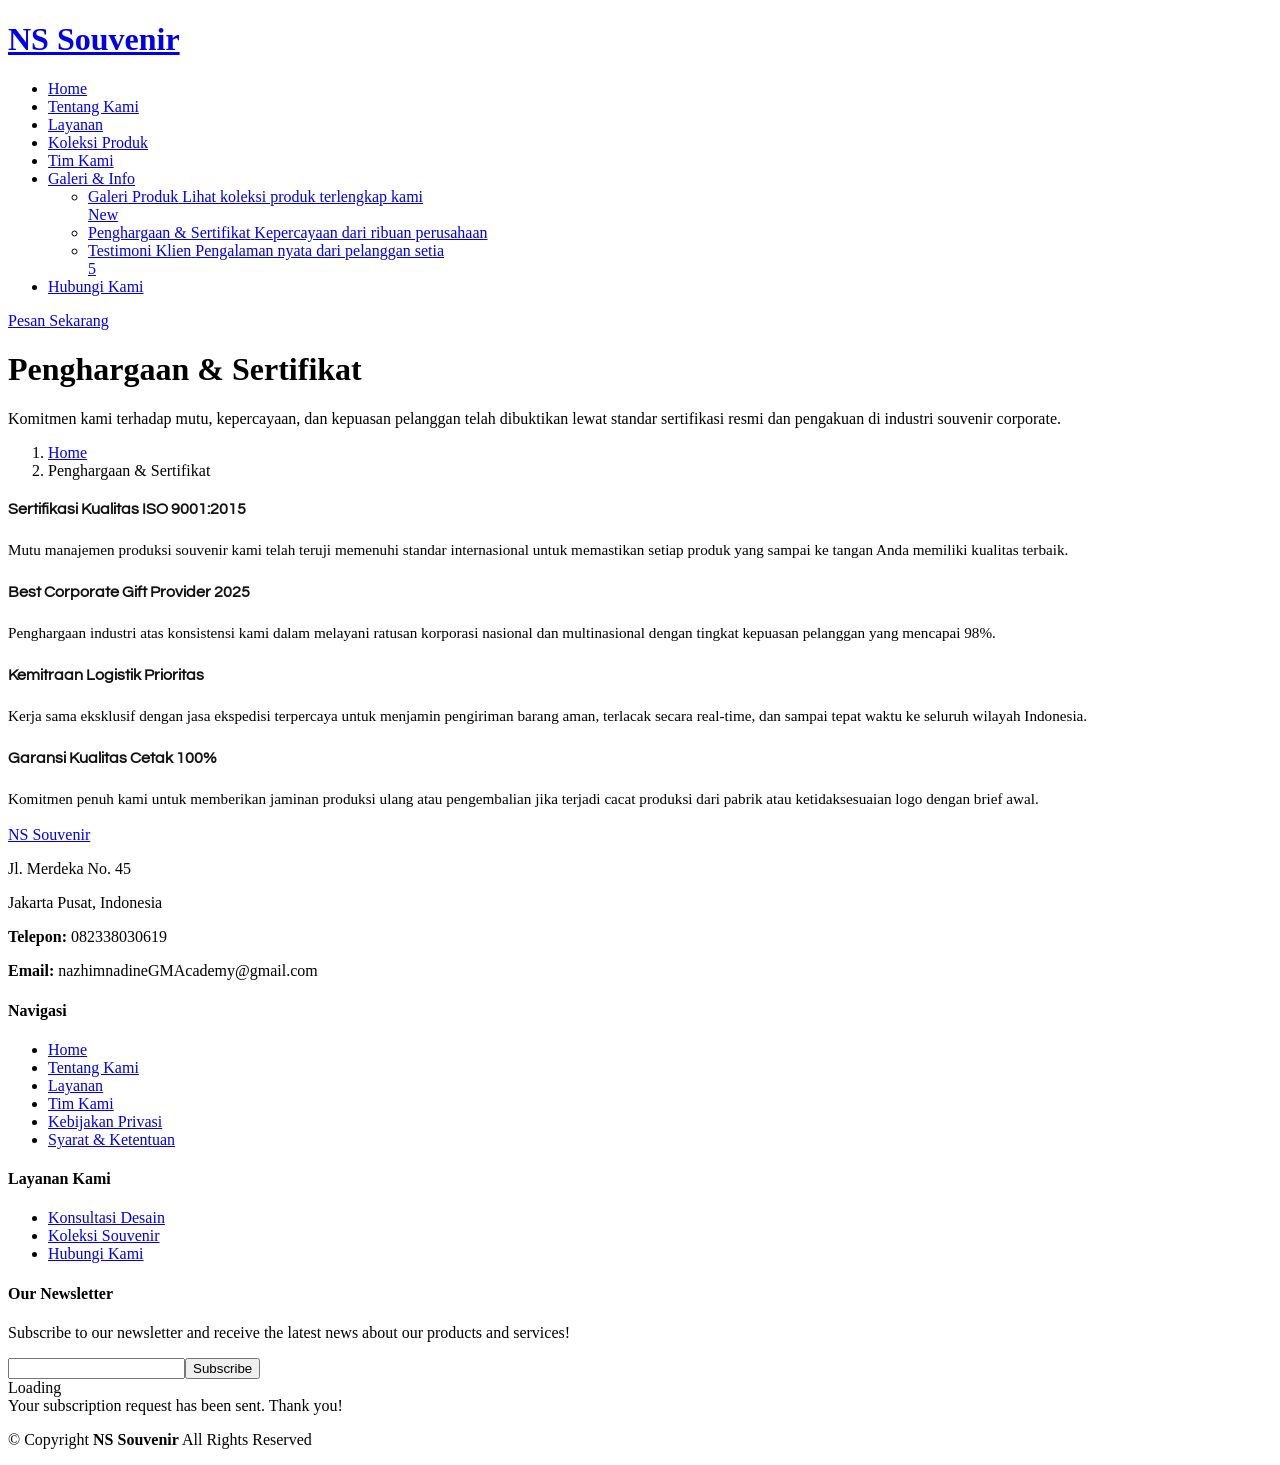
==== penghargaan-sertifikat.html @ 42a5569c "Add files via upload" ====
<!DOCTYPE html>
<html lang="id">

<head>
  <meta charset="utf-8">
  <meta content="width=device-width, initial-scale=1.0" name="viewport">
  <title>Penghargaan & Sertifikat - NS Souvenir</title>
  <meta name="description" content="Bukti komitmen NS Souvenir terhadap kualitas dan kepercayaan. Lihat sertifikasi resmi ISO 9001:2015, penghargaan industri, dan garansi layanan kami.">
  <meta name="keywords" content="penghargaan, sertifikat, iso 9001, corporate gift tepercaya, kualitas souvenir, ns souvenir">
  <link rel="canonical" href="https://ns-liart.vercel.app/penghargaan-sertifikat.html">

  <!-- Open Graph / Facebook -->
  <meta property="og:type" content="website">
  <meta property="og:url" content="https://ns-liart.vercel.app/penghargaan-sertifikat.html">
  <meta property="og:title" content="Penghargaan & Sertifikat - NS Souvenir">
  <meta property="og:description" content="Bukti komitmen NS Souvenir terhadap kualitas dan kepercayaan. Lihat sertifikasi resmi ISO 9001:2015, penghargaan industri, dan garansi layanan kami.">
  <meta property="og:image" content="https://ns-liart.vercel.app/assets/img/logo.webp">
  <meta property="og:site_name" content="NS Souvenir">
  <meta property="og:locale" content="id_ID">

  <!-- Twitter -->
  <meta property="twitter:card" content="summary_large_image">
  <meta property="twitter:url" content="https://ns-liart.vercel.app/penghargaan-sertifikat.html">
  <meta property="twitter:title" content="Penghargaan & Sertifikat - NS Souvenir">
  <meta property="twitter:description" content="Bukti komitmen NS Souvenir terhadap kualitas dan kepercayaan. Lihat sertifikasi resmi ISO 9001:2015, penghargaan industri, dan garansi layanan kami.">
  <meta property="twitter:image" content="https://ns-liart.vercel.app/assets/img/logo.webp">

  <!-- Favicons -->
  <link href="assets/img/favicon.png" rel="icon" type="image/png">
  <link href="assets/img/apple-touch-icon.png" rel="apple-touch-icon">
  <link rel="manifest" href="site.webmanifest">

  <!-- Fonts -->
  <link href="https://fonts.googleapis.com" rel="preconnect">
  <link href="https://fonts.gstatic.com" rel="preconnect" crossorigin>
  <link href="https://fonts.googleapis.com/css2?family=Roboto:ital,wght@0,100;0,300;0,400;0,500;0,700;0,900;1,100;1,300;1,400;1,500;1,700;1,900&family=Open+Sans:ital,wght@0,300;0,400;0,500;0,600;0,700;0,800;1,300;1,400;1,500;1,600;1,700;1,800&family=Questrial:wght@400&display=swap" rel="stylesheet">

  <!-- Vendor CSS Files -->
  <link href="assets/vendor/bootstrap/css/bootstrap.min.css" rel="stylesheet">
  <link href="assets/vendor/bootstrap-icons/bootstrap-icons.css" rel="stylesheet">
  <link href="assets/vendor/glightbox/css/glightbox.min.css" rel="stylesheet">
  <link href="assets/vendor/swiper/swiper-bundle.min.css" rel="stylesheet">

  <!-- Main CSS File -->
  <link href="assets/css/main.css" rel="stylesheet">

  <!-- Schema.org JSON-LD Structured Data for Breadcrumbs -->
  <script type="application/ld+json">
  {
    "@context": "https://schema.org",
    "@type": "BreadcrumbList",
    "itemListElement": [
      {
        "@type": "ListItem",
        "position": 1,
        "name": "Home",
        "item": "https://ns-liart.vercel.app/"
      },
      {
        "@type": "ListItem",
        "position": 2,
        "name": "Penghargaan & Sertifikat",
        "item": "https://ns-liart.vercel.app/penghargaan-sertifikat.html"
      }
    ]
  }
  </script>
</head>

<body class="starter-page-page">

  <header id="header" class="header d-flex align-items-center fixed-top">
    <div class="header-container container-fluid container-xl position-relative d-flex align-items-center justify-content-between">

      <a href="index.html" class="logo d-flex align-items-center me-auto me-xl-0">
        <h1 class="sitename">NS Souvenir</h1>
      </a>

      <nav id="navmenu" class="navmenu">
        <ul>
          <li><a href="index.html#hero">Home</a></li>
          <li><a href="index.html#about">Tentang Kami</a></li>
          <li><a href="index.html#services">Layanan</a></li>
          <li><a href="index.html#portfolio">Koleksi Produk</a></li>
          <li><a href="index.html#team">Tim Kami</a></li>
          <li class="dropdown extended-dropdown-2"><a href="#"><span>Galeri & Info</span> <i class="bi bi-chevron-down toggle-dropdown"></i></a>
            <ul>
              <li>
                <a href="galeri-produk.html">
                  <div class="menu-item-content">
                    <div class="menu-icon">
                      <i class="bi bi-images"></i>
                    </div>
                    <div class="menu-text">
                      <span class="menu-title">Galeri Produk</span>
                      <span class="menu-description">Lihat koleksi produk terlengkap kami</span>
                    </div>
                  </div>
                  <div class="menu-badge">New</div>
                </a>
              </li>
              <li>
                <a href="penghargaan-sertifikat.html" class="active">
                  <div class="menu-item-content">
                    <div class="menu-icon">
                      <i class="bi bi-award"></i>
                    </div>
                    <div class="menu-text">
                      <span class="menu-title">Penghargaan & Sertifikat</span>
                      <span class="menu-description">Kepercayaan dari ribuan perusahaan</span>
                    </div>
                  </div>
                </a>
              </li>
              <li>
                <a href="testimoni-klien.html">
                  <div class="menu-item-content">
                    <div class="menu-icon">
                      <i class="bi bi-chat-dots"></i>
                    </div>
                    <div class="menu-text">
                      <span class="menu-title">Testimoni Klien</span>
                      <span class="menu-description">Pengalaman nyata dari pelanggan setia</span>
                    </div>
                  </div>
                  <div class="menu-badge updates">5</div>
                </a>
              </li>
            </ul>
          </li>
          <li><a href="index.html#contact">Hubungi Kami</a></li>
        </ul>
        <i class="mobile-nav-toggle d-xl-none bi bi-list"></i>
      </nav>

      <a class="btn-getstarted" href="index.html#contact">Pesan Sekarang</a>

    </div>
  </header>

  <main class="main">

    <!-- Page Title -->
    <div class="page-title">
      <div class="heading">
        <div class="container">
          <div class="row d-flex justify-content-center text-center">
            <div class="col-lg-8">
              <h1 class="heading-title">Penghargaan & Sertifikat</h1>
              <p class="mb-0">Komitmen kami terhadap mutu, kepercayaan, dan kepuasan pelanggan telah dibuktikan lewat standar sertifikasi resmi dan pengakuan di industri souvenir corporate.</p>
            </div>
          </div>
        </div>
      </div>
      <nav class="breadcrumbs">
        <div class="container">
          <ol>
            <li><a href="index.html">Home</a></li>
            <li class="current">Penghargaan & Sertifikat</li>
          </ol>
        </div>
      </nav>
    </div><!-- End Page Title -->

    <!-- Awards Content Section -->
    <section id="awards" class="awards section bg-light py-5">
      <div class="container">
        <div class="row g-4 justify-content-center">
          
          <div class="col-lg-6 col-md-10">
            <div class="card p-4 border-0 shadow-sm d-flex flex-row align-items-start bg-white h-100" style="border-radius: 12px; transition: transform 0.3s ease;">
              <div class="me-3 p-3 rounded-circle bg-primary-subtle text-primary">
                <i class="bi bi-patch-check-fill fs-2"></i>
              </div>
              <div>
                <h4 class="fw-bold mb-2" style="font-family: 'Questrial', sans-serif; color: #111;">Sertifikasi Kualitas ISO 9001:2015</h4>
                <p class="text-muted mb-0" style="font-size: 0.95rem; line-height: 1.6;">Mutu manajemen produksi souvenir kami telah teruji memenuhi standar internasional untuk memastikan setiap produk yang sampai ke tangan Anda memiliki kualitas terbaik.</p>
              </div>
            </div>
          </div>

          <div class="col-lg-6 col-md-10">
            <div class="card p-4 border-0 shadow-sm d-flex flex-row align-items-start bg-white h-100" style="border-radius: 12px; transition: transform 0.3s ease;">
              <div class="me-3 p-3 rounded-circle bg-primary-subtle text-primary">
                <i class="bi bi-award-fill fs-2"></i>
              </div>
              <div>
                <h4 class="fw-bold mb-2" style="font-family: 'Questrial', sans-serif; color: #111;">Best Corporate Gift Provider 2025</h4>
                <p class="text-muted mb-0" style="font-size: 0.95rem; line-height: 1.6;">Penghargaan industri atas konsistensi kami dalam melayani ratusan korporasi nasional dan multinasional dengan tingkat kepuasan pelanggan yang mencapai 98%.</p>
              </div>
            </div>
          </div>

          <div class="col-lg-6 col-md-10">
            <div class="card p-4 border-0 shadow-sm d-flex flex-row align-items-start bg-white h-100" style="border-radius: 12px; transition: transform 0.3s ease;">
              <div class="me-3 p-3 rounded-circle bg-primary-subtle text-primary">
                <i class="bi bi-truck-flatbed fs-2"></i>
              </div>
              <div>
                <h4 class="fw-bold mb-2" style="font-family: 'Questrial', sans-serif; color: #111;">Kemitraan Logistik Prioritas</h4>
                <p class="text-muted mb-0" style="font-size: 0.95rem; line-height: 1.6;">Kerja sama eksklusif dengan jasa ekspedisi terpercaya untuk menjamin pengiriman barang aman, terlacak secara real-time, dan sampai tepat waktu ke seluruh wilayah Indonesia.</p>
              </div>
            </div>
          </div>

          <div class="col-lg-6 col-md-10">
            <div class="card p-4 border-0 shadow-sm d-flex flex-row align-items-start bg-white h-100" style="border-radius: 12px; transition: transform 0.3s ease;">
              <div class="me-3 p-3 rounded-circle bg-primary-subtle text-primary">
                <i class="bi bi-shield-fill-check fs-2"></i>
              </div>
              <div>
                <h4 class="fw-bold mb-2" style="font-family: 'Questrial', sans-serif; color: #111;">Garansi Kualitas Cetak 100%</h4>
                <p class="text-muted mb-0" style="font-size: 0.95rem; line-height: 1.6;">Komitmen penuh kami untuk memberikan jaminan produksi ulang atau pengembalian jika terjadi cacat produksi dari pabrik atau ketidaksesuaian logo dengan brief awal.</p>
              </div>
            </div>
          </div>

        </div>
      </div>
    </section>

  </main>

  <footer id="footer" class="footer">

    <div class="container footer-top">
      <div class="row gy-4">
        <div class="col-lg-4 col-md-6 footer-about">
          <a href="index.html" class="logo d-flex align-items-center">
            <span class="sitename">NS Souvenir</span>
          </a>
          <div class="footer-contact pt-3">
            <p>Jl. Merdeka No. 45</p>
            <p>Jakarta Pusat, Indonesia</p>
            <p class="mt-3"><strong>Telepon:</strong> <span>082338030619</span></p>
            <p><strong>Email:</strong> <span>nazhimnadineGMAcademy@gmail.com</span></p>
          </div>
          <div class="social-links d-flex mt-4">
            <a href="https://www.facebook.com/" target="_blank" rel="noopener noreferrer"><i class="bi bi-facebook"></i></a>
            <a href="https://www.instagram.com/" target="_blank" rel="noopener noreferrer"><i class="bi bi-instagram"></i></a>
            <a href="https://www.linkedin.com/" target="_blank" rel="noopener noreferrer"><i class="bi bi-linkedin"></i></a>
          </div>
        </div>

        <div class="col-lg-2 col-md-3 footer-links">
          <h4>Navigasi</h4>
          <ul>
            <li><a href="index.html#hero">Home</a></li>
            <li><a href="index.html#about">Tentang Kami</a></li>
            <li><a href="index.html#services">Layanan</a></li>
            <li><a href="index.html#team">Tim Kami</a></li>
            <li><a href="privacy.html">Kebijakan Privasi</a></li>
            <li><a href="terms.html">Syarat & Ketentuan</a></li>
          </ul>
        </div>

        <div class="col-lg-2 col-md-3 footer-links">
          <h4>Layanan Kami</h4>
          <ul>
            <li><a href="index.html#services">Konsultasi Desain</a></li>
            <li><a href="galeri-produk.html">Koleksi Souvenir</a></li>
            <li><a href="index.html#contact">Hubungi Kami</a></li>
          </ul>
        </div>

        <div class="col-lg-4 col-md-12 footer-newsletter">
          <h4>Our Newsletter</h4>
          <p>Subscribe to our newsletter and receive the latest news about our products and services!</p>
          <form action="forms/newsletter.php" method="post" class="php-email-form">
            <div class="newsletter-form"><input type="email" name="email"><input type="submit" value="Subscribe"></div>
            <div class="loading">Loading</div>
            <div class="error-message"></div>
            <div class="sent-message">Your subscription request has been sent. Thank you!</div>
          </form>
        </div>

      </div>
    </div>

    <div class="container copyright text-center mt-4">
      <p>© <span>Copyright</span> <strong class="px-1 sitename">NS Souvenir</strong> <span>All Rights Reserved</span></p>
    </div>

  </footer>

  <!-- Scroll Top -->
  <a href="#hero" id="scroll-top" class="scroll-top d-flex align-items-center justify-content-center"><i class="bi bi-arrow-up-short"></i></a>

  <!-- WhatsApp Floating Button -->
  <a href="https://wa.me/6282338030619?text=Halo%20NS%20Souvenir%2C%20saya%20ingin%20konsultasi." class="whatsapp-float d-flex align-items-center justify-content-center" target="_blank" rel="noopener noreferrer">
    <i class="bi bi-whatsapp"></i>
  </a>

  <!-- Preloader -->
  <div id="preloader"></div>

  <!-- Vendor JS Files -->
  <script src="assets/vendor/bootstrap/js/bootstrap.bundle.min.js" defer></script>
  <script src="assets/vendor/glightbox/js/glightbox.min.js" defer></script>
  <script src="assets/vendor/purecounter/purecounter_vanilla.js" defer></script>
  <script src="assets/vendor/imagesloaded/imagesloaded.pkgd.min.js" defer></script>
  <script src="assets/vendor/isotope-layout/isotope.pkgd.min.js" defer></script>
  <script src="assets/vendor/swiper/swiper-bundle.min.js" defer></script>

  <!-- Main JS File & WhatsApp Form Handler -->
  <script src="assets/js/main.js" defer></script>
  <script src="assets/js/whatsapp-form.js" defer></script>

</body>

</html>
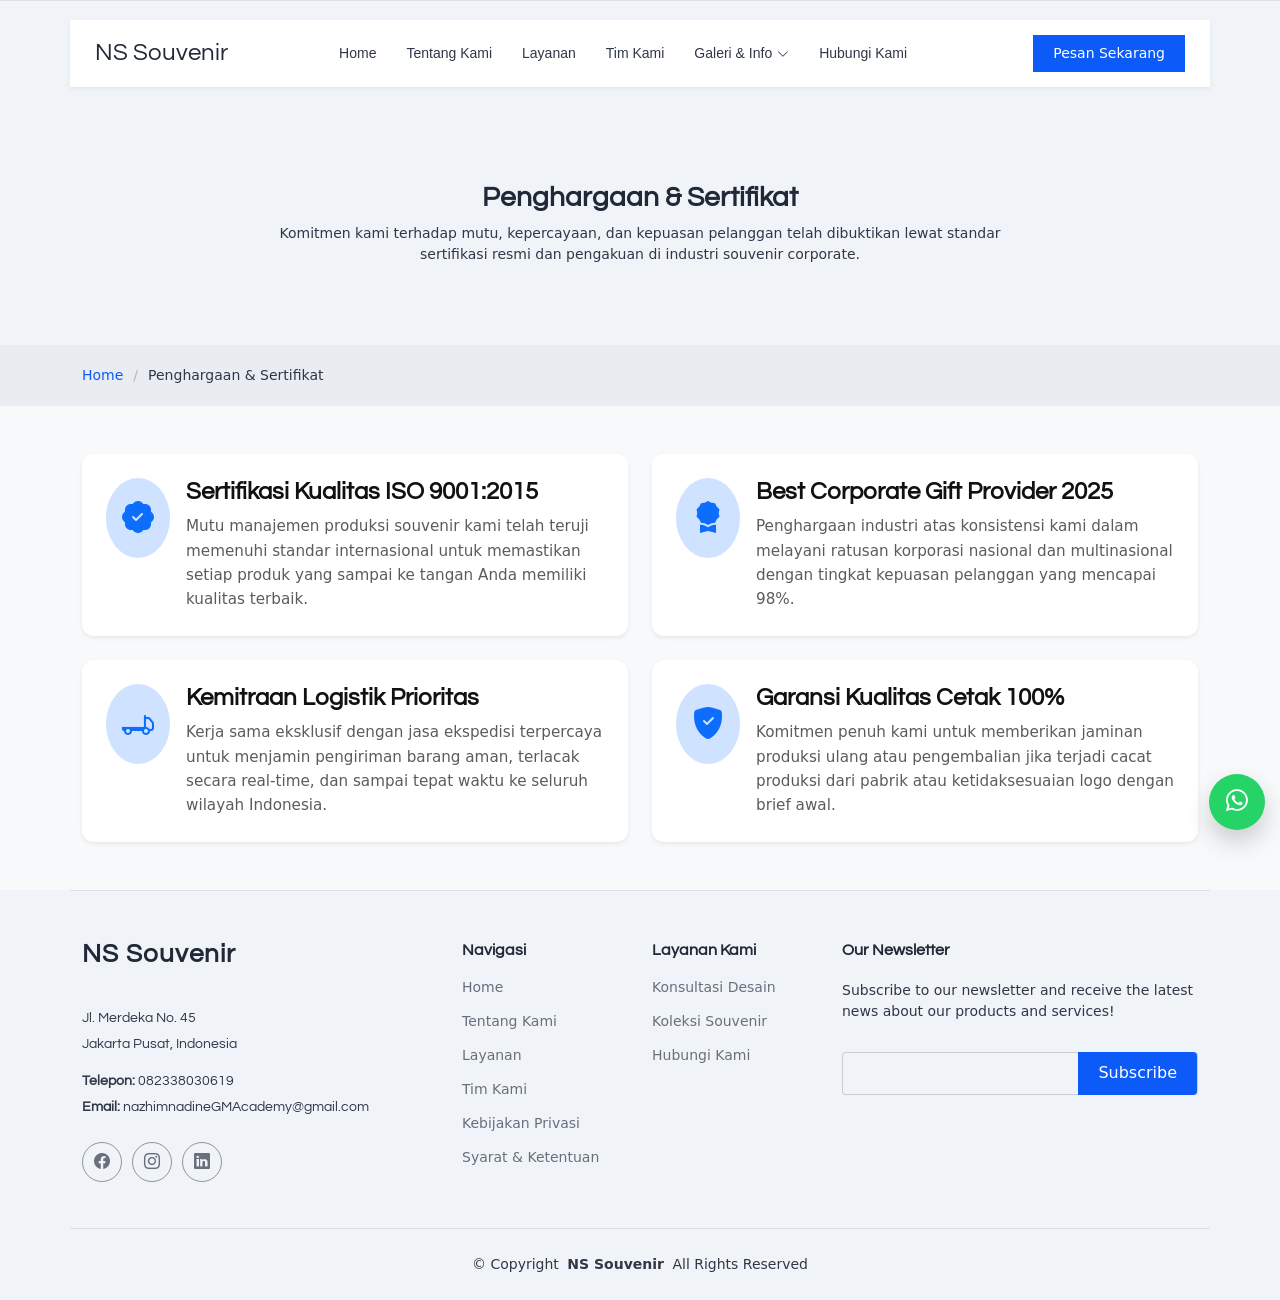
==== commit 3db0625c: "Add files via upload" ====
--- a/penghargaan-sertifikat.html
+++ b/penghargaan-sertifikat.html
@@ -81,7 +81,6 @@
           <li><a href="index.html#hero">Home</a></li>
           <li><a href="index.html#about">Tentang Kami</a></li>
           <li><a href="index.html#services">Layanan</a></li>
-          <li><a href="index.html#portfolio">Koleksi Produk</a></li>
           <li><a href="index.html#team">Tim Kami</a></li>
           <li class="dropdown extended-dropdown-2"><a href="#"><span>Galeri & Info</span> <i class="bi bi-chevron-down toggle-dropdown"></i></a>
             <ul>
--- a/assets/css/main.css
+++ b/assets/css/main.css
@@ -0,0 +1,4802 @@
+/**
+* Template Name: Atlas
+* Template URL: https://bootstrapmade.com/newtemplate-bootstrap-website-template/
+* Updated: Mar 19 2026 with Bootstrap v5.3.8
+* Author: BootstrapMade.com
+* License: https://bootstrapmade.com/license/
+*/
+
+@charset "UTF-8";
+
+/*--------------------------------------------------------------
+# Font & Color Variables
+# Help: https://bootstrapmade.com/color-system/
+--------------------------------------------------------------*/
+/* Fonts */
+:root {
+  --default-font: "Roboto",  system-ui, -apple-system, "Segoe UI", Roboto, "Helvetica Neue", Arial, "Noto Sans", "Liberation Sans", sans-serif, "Apple Color Emoji", "Segoe UI Emoji", "Segoe UI Symbol", "Noto Color Emoji";
+  --heading-font: "Questrial",  sans-serif;
+  --nav-font: "Open Sans",  sans-serif;
+}
+
+/* Global Colors - The following color variables are used throughout the website. Updating them here will change the color scheme of the entire website */
+:root { 
+  --background-color: #f0f4f8; /* Background color for the entire website, including individual sections */
+  --default-color: #2f3749; /* Default color used for the majority of the text content across the entire website */
+  --heading-color: #1f2937; /* Color for headings, subheadings and title throughout the website */
+  --accent-color: #0c5af7; /* Accent color that represents your brand on the website. It's used for buttons, links, and other elements that need to stand out */
+  --surface-color: #ffffff; /* The surface color is used as a background of boxed elements within sections, such as cards, icon boxes, or other elements that require a visual separation from the global background. */
+  --contrast-color: #ffffff; /* Contrast color for text, ensuring readability against backgrounds of accent, heading, or default colors. */
+}
+
+/* Nav Menu Colors - The following color variables are used specifically for the navigation menu. They are separate from the global colors to allow for more customization options */
+:root {
+  --nav-color: #2f3749;  /* The default color of the main navmenu links */
+  --nav-hover-color: #0c5af7; /* Applied to main navmenu links when they are hovered over or active */
+  --nav-mobile-background-color: #ffffff; /* Used as the background color for mobile navigation menu */
+  --nav-dropdown-background-color: #ffffff; /* Used as the background color for dropdown items that appear when hovering over primary navigation items */
+  --nav-dropdown-color: #2f3749; /* Used for navigation links of the dropdown items in the navigation menu. */
+  --nav-dropdown-hover-color: #0c5af7; /* Similar to --nav-hover-color, this color is applied to dropdown navigation links when they are hovered over. */
+}
+
+/* Color Presets - These classes override global colors when applied to any section or element, providing reuse of the sam color scheme. */
+
+.light-background {
+  --background-color: #f4f7fa;
+  --surface-color: #ffffff;
+}
+
+.dark-background {
+  --background-color: #060606;
+  --default-color: #ffffff;
+  --heading-color: #ffffff;
+  --surface-color: #252525;
+  --contrast-color: #ffffff;
+}
+
+/* Smooth scroll */
+:root {
+  scroll-behavior: smooth;
+}
+
+/*--------------------------------------------------------------
+# General Styling & Shared Classes
+--------------------------------------------------------------*/
+body {
+  color: var(--default-color);
+  background-color: var(--background-color);
+  font-family: var(--default-font);
+  font-size: 14px;
+}
+
+a {
+  color: var(--accent-color);
+  text-decoration: none;
+  transition: 0.3s;
+}
+
+a:hover {
+  color: color-mix(in srgb, var(--accent-color), transparent 25%);
+  text-decoration: none;
+}
+
+h1,
+h2,
+h3,
+h4,
+h5,
+h6 {
+  color: var(--heading-color);
+  font-family: var(--heading-font);
+}
+
+/* PHP Email Form Messages
+------------------------------*/
+.php-email-form .error-message {
+  display: none;
+  background: #df1529;
+  color: #ffffff;
+  text-align: left;
+  padding: 15px;
+  margin-bottom: 24px;
+  font-weight: 600;
+}
+
+.php-email-form .sent-message {
+  display: none;
+  color: #ffffff;
+  background: #059652;
+  text-align: center;
+  padding: 15px;
+  margin-bottom: 24px;
+  font-weight: 600;
+}
+
+.php-email-form .loading {
+  display: none;
+  background: var(--surface-color);
+  text-align: center;
+  padding: 15px;
+  margin-bottom: 24px;
+}
+
+.php-email-form .loading:before {
+  content: "";
+  display: inline-block;
+  border-radius: 50%;
+  width: 24px;
+  height: 24px;
+  margin: 0 10px -6px 0;
+  border: 3px solid var(--accent-color);
+  border-top-color: var(--surface-color);
+  animation: php-email-form-loading 1s linear infinite;
+}
+
+@keyframes php-email-form-loading {
+  0% {
+    transform: rotate(0deg);
+  }
+
+  100% {
+    transform: rotate(360deg);
+  }
+}
+
+/*--------------------------------------------------------------
+# Global Header
+--------------------------------------------------------------*/
+.header {
+  --background-color: rgba(255, 255, 255, 0);
+  color: var(--default-color);
+  background-color: var(--background-color);
+  padding: 20px 0;
+  transition: all 0.5s;
+  z-index: 997;
+}
+
+.header .header-container {
+  background: var(--surface-color);
+  padding: 5px 25px;
+  box-shadow: 0px 2px 5px rgba(0, 0, 0, 0.05);
+}
+
+.header .logo {
+  line-height: 1;
+}
+
+.header .logo img {
+  max-height: 36px;
+  margin-right: 8px;
+}
+
+.header .logo h1 {
+  font-size: 24px;
+  margin: 0;
+  font-weight: 500;
+  color: var(--heading-color);
+}
+
+.header .btn-getstarted,
+.header .btn-getstarted:focus {
+  color: var(--contrast-color);
+  background: var(--accent-color);
+  font-size: 14px;
+  padding: 8px 20px;
+  margin: 0 0 0 30px;
+  border-radius: 0px;
+  transition: 0.3s;
+}
+
+.header .btn-getstarted:hover,
+.header .btn-getstarted:focus:hover {
+  color: var(--contrast-color);
+  background: color-mix(in srgb, var(--accent-color), transparent 15%);
+}
+
+@media (max-width: 1200px) {
+  .header {
+    padding-top: 10px;
+  }
+
+  .header .header-container {
+    margin-left: 10px;
+    margin-right: 10px;
+    padding: 10px 5px 10px 15px;
+  }
+
+  .header .logo {
+    order: 1;
+  }
+
+  .header .btn-getstarted {
+    order: 2;
+    margin: 0 10px 0 0;
+    padding: 6px 15px;
+  }
+
+  .header .navmenu {
+    order: 3;
+  }
+}
+
+/*--------------------------------------------------------------
+# Navigation Menu
+--------------------------------------------------------------*/
+/* Navmenu - Desktop */
+@media (min-width: 1200px) {
+  .navmenu {
+    padding: 0;
+  }
+
+  .navmenu ul {
+    margin: 0;
+    padding: 0;
+    display: flex;
+    list-style: none;
+    align-items: center;
+  }
+
+  .navmenu li {
+    position: relative;
+  }
+
+  .navmenu a,
+  .navmenu a:focus {
+    color: var(--nav-color);
+    padding: 18px 15px;
+    font-size: 14px;
+    font-family: var(--nav-font);
+    font-weight: 400;
+    display: flex;
+    align-items: center;
+    justify-content: space-between;
+    white-space: nowrap;
+    transition: 0.3s;
+  }
+
+  .navmenu a i,
+  .navmenu a:focus i {
+    font-size: 12px;
+    line-height: 0;
+    margin-left: 5px;
+    transition: 0.3s;
+  }
+
+  .navmenu li:last-child a {
+    padding-right: 0;
+  }
+
+  .navmenu li:hover>a,
+  .navmenu .active,
+  .navmenu .active:focus {
+    color: var(--nav-hover-color);
+  }
+
+  .navmenu .dropdown ul {
+    margin: 0;
+    padding: 10px 0;
+    background: var(--nav-dropdown-background-color);
+    display: block;
+    position: absolute;
+    visibility: hidden;
+    left: 14px;
+    top: 130%;
+    opacity: 0;
+    transition: 0.3s;
+    border-radius: 4px;
+    z-index: 99;
+    box-shadow: 0px 0px 30px rgba(0, 0, 0, 0.1);
+  }
+
+  .navmenu .dropdown ul li {
+    min-width: 200px;
+  }
+
+  .navmenu .dropdown ul a {
+    padding: 10px 20px;
+    font-size: 15px;
+    text-transform: none;
+    color: var(--nav-dropdown-color);
+  }
+
+  .navmenu .dropdown ul a i {
+    font-size: 12px;
+  }
+
+  .navmenu .dropdown ul a:hover,
+  .navmenu .dropdown ul .active:hover,
+  .navmenu .dropdown ul li:hover>a {
+    color: var(--nav-dropdown-hover-color);
+  }
+
+  .navmenu .dropdown:hover>ul {
+    opacity: 1;
+    top: 100%;
+    visibility: visible;
+  }
+
+  .navmenu .dropdown .dropdown ul {
+    top: 0;
+    left: -90%;
+    visibility: hidden;
+  }
+
+  .navmenu .dropdown .dropdown:hover>ul {
+    opacity: 1;
+    top: 0;
+    left: -100%;
+    visibility: visible;
+  }
+}
+
+/* Navmenu - Mobile */
+@media (max-width: 1199px) {
+  .mobile-nav-toggle {
+    color: var(--nav-color);
+    font-size: 28px;
+    line-height: 0;
+    margin-right: 10px;
+    cursor: pointer;
+    transition: color 0.3s;
+  }
+
+  .navmenu {
+    padding: 0;
+    z-index: 9997;
+  }
+
+  .navmenu ul {
+    display: none;
+    list-style: none;
+    position: absolute;
+    inset: 60px 20px 20px 20px;
+    padding: 10px 0;
+    margin: 0;
+    border-radius: 6px;
+    background-color: var(--nav-mobile-background-color);
+    overflow-y: auto;
+    transition: 0.3s;
+    z-index: 9998;
+    box-shadow: 0px 0px 30px rgba(0, 0, 0, 0.1);
+  }
+
+  .navmenu a,
+  .navmenu a:focus {
+    color: var(--nav-dropdown-color);
+    padding: 10px 20px;
+    font-family: var(--nav-font);
+    font-size: 17px;
+    font-weight: 500;
+    display: flex;
+    align-items: center;
+    justify-content: space-between;
+    white-space: nowrap;
+    transition: 0.3s;
+  }
+
+  .navmenu a i,
+  .navmenu a:focus i {
+    font-size: 12px;
+    line-height: 0;
+    margin-left: 5px;
+    width: 30px;
+    height: 30px;
+    display: flex;
+    align-items: center;
+    justify-content: center;
+    border-radius: 50%;
+    transition: 0.3s;
+    background-color: color-mix(in srgb, var(--accent-color), transparent 90%);
+  }
+
+  .navmenu a i:hover,
+  .navmenu a:focus i:hover {
+    background-color: var(--accent-color);
+    color: var(--contrast-color);
+  }
+
+  .navmenu a:hover,
+  .navmenu .active,
+  .navmenu .active:focus {
+    color: var(--nav-dropdown-hover-color);
+  }
+
+  .navmenu .active i,
+  .navmenu .active:focus i {
+    background-color: var(--accent-color);
+    color: var(--contrast-color);
+    transform: rotate(180deg);
+  }
+
+  .navmenu .dropdown ul {
+    position: static;
+    display: none;
+    z-index: 99;
+    padding: 10px 0;
+    margin: 10px 20px;
+    background-color: var(--nav-dropdown-background-color);
+    border: 1px solid color-mix(in srgb, var(--default-color), transparent 90%);
+    box-shadow: none;
+    transition: all 0.5s ease-in-out;
+  }
+
+  .navmenu .dropdown ul ul {
+    background-color: rgba(33, 37, 41, 0.1);
+  }
+
+  .navmenu .dropdown>.dropdown-active {
+    display: block;
+    background-color: rgba(33, 37, 41, 0.03);
+  }
+
+  .mobile-nav-active {
+    overflow: hidden;
+  }
+
+  .mobile-nav-active .mobile-nav-toggle {
+    color: #fff;
+    position: absolute;
+    font-size: 32px;
+    top: 15px;
+    right: 15px;
+    margin-right: 0;
+    z-index: 9999;
+  }
+
+  .mobile-nav-active .navmenu {
+    position: fixed;
+    overflow: hidden;
+    inset: 0;
+    background: rgba(33, 37, 41, 0.8);
+    transition: 0.3s;
+  }
+
+  .mobile-nav-active .navmenu>ul {
+    display: block;
+  }
+}
+
+/* Megamenu 2 - Desktop */
+@media (min-width: 1200px) {
+  .navmenu .megamenu-2 {
+    position: static;
+    /* Hide Mobile Megamenu in Desktop */
+    /* Tab Navigation */
+    /* Tab Content */
+  }
+
+  .navmenu .megamenu-2 .mobile-megamenu {
+    display: none;
+  }
+
+  .navmenu .megamenu-2 .desktop-megamenu {
+    background-color: var(--nav-dropdown-background-color);
+    box-shadow: 0px 5px 20px rgba(0, 0, 0, 0.1);
+    position: absolute;
+    top: 130%;
+    left: 0;
+    right: 0;
+    visibility: hidden;
+    opacity: 0;
+    transition: 0.3s;
+    border-radius: 6px;
+    z-index: 99;
+    padding: 0;
+    display: flex;
+    max-height: 80vh;
+    overflow: hidden;
+  }
+
+  .navmenu .megamenu-2:hover>.desktop-megamenu {
+    opacity: 1;
+    top: 100%;
+    visibility: visible;
+  }
+
+  .navmenu .megamenu-2 .tab-navigation {
+    width: 250px;
+    background-color: color-mix(in srgb, var(--accent-color), transparent 97%);
+    border-right: 1px solid color-mix(in srgb, var(--default-color), transparent 90%);
+    padding: 25px 0;
+    flex-shrink: 0;
+  }
+
+  .navmenu .megamenu-2 .tab-navigation .nav-tabs {
+    border: none;
+  }
+
+  .navmenu .megamenu-2 .tab-navigation .nav-tabs .nav-item {
+    width: 100%;
+    padding-left: 10px;
+  }
+
+  .navmenu .megamenu-2 .tab-navigation .nav-tabs .nav-item .nav-link {
+    display: flex;
+    align-items: center;
+    gap: 15px;
+    padding: 18px 25px;
+    border: none;
+    width: 100%;
+    background: transparent;
+    transition: all 0.3s;
+    border-left: 3px solid transparent;
+    border-radius: 0;
+    color: var(--nav-dropdown-color);
+  }
+
+  .navmenu .megamenu-2 .tab-navigation .nav-tabs .nav-item .nav-link:hover {
+    background-color: color-mix(in srgb, var(--accent-color), transparent 94%);
+    padding-left: 30px;
+  }
+
+  .navmenu .megamenu-2 .tab-navigation .nav-tabs .nav-item .nav-link.active {
+    background-color: var(--surface-color);
+    border-left-color: var(--accent-color);
+  }
+
+  .navmenu .megamenu-2 .tab-navigation .nav-tabs .nav-item .nav-link.active i {
+    color: var(--accent-color);
+  }
+
+  .navmenu .megamenu-2 .tab-navigation .nav-tabs .nav-item .nav-link.active span {
+    color: var(--accent-color);
+    font-weight: 600;
+  }
+
+  .navmenu .megamenu-2 .tab-navigation .nav-tabs .nav-item .nav-link i {
+    font-size: 20px;
+    transition: 0.3s;
+    flex-shrink: 0;
+  }
+
+  .navmenu .megamenu-2 .tab-navigation .nav-tabs .nav-item .nav-link span {
+    font-size: 15px;
+    font-weight: 500;
+    transition: 0.3s;
+  }
+
+  .navmenu .megamenu-2 .tab-content {
+    flex: 1;
+    padding: 30px;
+    overflow-y: auto;
+    /* Content Grid Layout */
+    /* Featured Banner */
+    /* Resources Layout */
+  }
+
+  .navmenu .megamenu-2 .tab-content .content-grid {
+    display: grid;
+    grid-template-columns: 1fr 1fr;
+    gap: 40px;
+    margin-bottom: 30px;
+    align-items: start;
+  }
+
+  .navmenu .megamenu-2 .tab-content .content-grid .product-section h4 {
+    color: var(--heading-color);
+    font-size: 16px;
+    font-weight: 600;
+    margin-bottom: 20px;
+    padding-bottom: 10px;
+    border-bottom: 2px solid var(--accent-color);
+  }
+
+  .navmenu .megamenu-2 .tab-content .content-grid .product-section .product-list {
+    display: flex;
+    flex-direction: column;
+    gap: 5px;
+  }
+
+  .navmenu .megamenu-2 .tab-content .content-grid .product-section .product-list .product-link {
+    display: flex;
+    align-items: flex-start;
+    gap: 12px;
+    padding: 12px 15px;
+    border-radius: 8px;
+    transition: all 0.3s;
+    color: var(--nav-dropdown-color);
+  }
+
+  .navmenu .megamenu-2 .tab-content .content-grid .product-section .product-list .product-link:hover {
+    background-color: color-mix(in srgb, var(--accent-color), transparent 95%);
+    transform: translateX(8px);
+  }
+
+  .navmenu .megamenu-2 .tab-content .content-grid .product-section .product-list .product-link:hover i {
+    color: var(--accent-color);
+    transform: scale(1.1);
+  }
+
+  .navmenu .megamenu-2 .tab-content .content-grid .product-section .product-list .product-link i {
+    color: color-mix(in srgb, var(--nav-dropdown-color), transparent 20%);
+    font-size: 18px;
+    transition: all 0.3s;
+    min-width: 18px;
+    flex-shrink: 0;
+    margin-top: 1px;
+  }
+
+  .navmenu .megamenu-2 .tab-content .content-grid .product-section .product-list .product-link div {
+    flex: 1;
+    min-width: 0;
+  }
+
+  .navmenu .megamenu-2 .tab-content .content-grid .product-section .product-list .product-link div span {
+    display: block;
+    font-size: 14px;
+    font-weight: 500;
+    margin-bottom: 2px;
+    line-height: 1.3;
+  }
+
+  .navmenu .megamenu-2 .tab-content .content-grid .product-section .product-list .product-link div small {
+    color: color-mix(in srgb, var(--nav-dropdown-color), transparent 40%);
+    font-size: 12px;
+    line-height: 1.3;
+    display: block;
+  }
+
+  .navmenu .megamenu-2 .tab-content .featured-banner {
+    background: linear-gradient(135deg, var(--surface-color) 0%, color-mix(in srgb, var(--accent-color), transparent 98%) 100%);
+    border-radius: 10px;
+    padding: 25px;
+    border: 1px solid color-mix(in srgb, var(--accent-color), transparent 90%);
+  }
+
+  .navmenu .megamenu-2 .tab-content .featured-banner .banner-content {
+    display: flex;
+    align-items: center;
+    gap: 20px;
+  }
+
+  .navmenu .megamenu-2 .tab-content .featured-banner .banner-content .banner-image {
+    width: 80px;
+    height: 80px;
+    object-fit: cover;
+    border-radius: 8px;
+    flex-shrink: 0;
+  }
+
+  .navmenu .megamenu-2 .tab-content .featured-banner .banner-content .banner-info {
+    flex: 1;
+    min-width: 0;
+  }
+
+  .navmenu .megamenu-2 .tab-content .featured-banner .banner-content .banner-info h5 {
+    color: var(--heading-color);
+    font-size: 16px;
+    font-weight: 600;
+    margin-bottom: 6px;
+    line-height: 1.3;
+  }
+
+  .navmenu .megamenu-2 .tab-content .featured-banner .banner-content .banner-info p {
+    color: var(--nav-dropdown-color);
+    font-size: 13px;
+    line-height: 1.5;
+    margin-bottom: 15px;
+  }
+
+  .navmenu .megamenu-2 .tab-content .featured-banner .banner-content .banner-info .cta-btn {
+    color: var(--accent-color);
+    font-size: 14px;
+    font-weight: 600;
+    display: inline-flex;
+    align-items: center;
+    gap: 6px;
+    transition: 0.3s;
+  }
+
+  .navmenu .megamenu-2 .tab-content .featured-banner .banner-content .banner-info .cta-btn:hover {
+    color: color-mix(in srgb, var(--accent-color), black 15%);
+  }
+
+  .navmenu .megamenu-2 .tab-content .featured-banner .banner-content .banner-info .cta-btn:hover i {
+    transform: translateX(4px);
+  }
+
+  .navmenu .megamenu-2 .tab-content .featured-banner .banner-content .banner-info .cta-btn i {
+    transition: 0.3s;
+  }
+
+  .navmenu .megamenu-2 .tab-content .resources-layout .resource-categories {
+    display: grid;
+    grid-template-columns: 1fr 1fr;
+    gap: 25px;
+    align-items: start;
+  }
+
+  .navmenu .megamenu-2 .tab-content .resources-layout .resource-categories .resource-category {
+    background-color: var(--surface-color);
+    padding: 25px;
+    border-radius: 10px;
+    border: 1px solid color-mix(in srgb, var(--default-color), transparent 92%);
+    transition: all 0.3s;
+  }
+
+  .navmenu .megamenu-2 .tab-content .resources-layout .resource-categories .resource-category:hover {
+    box-shadow: 0 5px 20px rgba(0, 0, 0, 0.05);
+    transform: translateY(-2px);
+    border-color: var(--accent-color);
+  }
+
+  .navmenu .megamenu-2 .tab-content .resources-layout .resource-categories .resource-category i {
+    color: var(--accent-color);
+    font-size: 24px;
+    margin-bottom: 15px;
+    display: block;
+  }
+
+  .navmenu .megamenu-2 .tab-content .resources-layout .resource-categories .resource-category h5 {
+    color: var(--heading-color);
+    font-size: 15px;
+    font-weight: 600;
+    margin-bottom: 8px;
+    line-height: 1.3;
+  }
+
+  .navmenu .megamenu-2 .tab-content .resources-layout .resource-categories .resource-category p {
+    color: var(--nav-dropdown-color);
+    font-size: 13px;
+    line-height: 1.5;
+    margin-bottom: 15px;
+  }
+
+  .navmenu .megamenu-2 .tab-content .resources-layout .resource-categories .resource-category .resource-link {
+    color: var(--accent-color);
+    font-size: 13px;
+    font-weight: 500;
+    display: inline-flex;
+    align-items: center;
+    gap: 5px;
+    transition: 0.3s;
+  }
+
+  .navmenu .megamenu-2 .tab-content .resources-layout .resource-categories .resource-category .resource-link:hover {
+    color: color-mix(in srgb, var(--accent-color), black 15%);
+  }
+
+  .navmenu .megamenu-2 .tab-content .resources-layout .resource-categories .resource-category .resource-link:hover i {
+    transform: translateX(3px);
+  }
+
+  .navmenu .megamenu-2 .tab-content .resources-layout .resource-categories .resource-category .resource-link i {
+    transition: 0.3s;
+  }
+}
+
+/*--------------------------------------------------------------
+# 2. WhatsApp Floating Button (Melayang tepat di atasnya)
+--------------------------------------------------------------*/
+.whatsapp-float {
+  position: fixed !important;
+  right: 15px !important;    /* Tetap 15px karena ukurannya lebih besar (56px) */
+  bottom: 70px !important;   /* DIUBAH: Dinaikkan ke 70px agar menggantung pas di atas tombol biru */
+  width: 56px;
+  height: 56px;
+  background: #25D366;
+  color: #ffffff;
+  border-radius: 50%;
+  font-size: 1.2rem;
+  z-index: 99998 !important; /* Di bawah scroll-top sedikit agar tidak memotong efek aktif */
+  box-shadow: 0 12px 24px rgba(0, 0, 0, 0.18);
+  transition: transform 0.25s ease, box-shadow 0.25s ease;
+  display: inline-flex;
+  align-items: center;
+  justify-content: center;
+}
+
+.whatsapp-float:hover {
+  transform: translateY(-3px);
+  box-shadow: 0 16px 30px rgba(0, 0, 0, 0.22);
+}
+
+.whatsapp-float i {
+  font-size: 1.35rem;
+}
+/* Megamenu 2 - Mobile */
+@media (max-width: 1199px) {
+  .navmenu .megamenu-2 {
+    /* Hide Desktop Megamenu in Mobile */
+  }
+
+  .navmenu .megamenu-2 .desktop-megamenu {
+    display: none;
+  }
+
+  .navmenu .megamenu-2 .mobile-megamenu {
+    position: static;
+    display: none;
+    z-index: 99;
+    padding: 0;
+    margin: 10px 20px;
+    background-color: var(--nav-dropdown-background-color);
+    border: 1px solid color-mix(in srgb, var(--default-color), transparent 90%);
+    box-shadow: none;
+    transition: all 0.5s ease-in-out;
+    border-radius: 6px;
+    overflow: hidden;
+  }
+
+  .navmenu .megamenu-2 .mobile-megamenu li {
+    position: relative;
+    border-bottom: 1px solid color-mix(in srgb, var(--default-color), transparent 90%);
+  }
+
+  .navmenu .megamenu-2 .mobile-megamenu li:last-child {
+    border-bottom: none;
+  }
+
+  .navmenu .megamenu-2 .mobile-megamenu li a {
+    padding: 14px 18px;
+    display: flex;
+    align-items: center;
+    justify-content: space-between;
+    color: var(--nav-dropdown-color);
+    font-size: 15px;
+    transition: 0.3s;
+    font-weight: 500;
+  }
+
+  .navmenu .megamenu-2 .mobile-megamenu li a:hover {
+    color: var(--nav-dropdown-hover-color);
+    background-color: color-mix(in srgb, var(--accent-color), transparent 95%);
+  }
+
+  .navmenu .megamenu-2 .mobile-megamenu li ul {
+    padding: 0;
+    background-color: color-mix(in srgb, var(--default-color), transparent 97%);
+  }
+
+  .navmenu .megamenu-2 .mobile-megamenu li ul li a {
+    padding-left: 35px;
+    font-size: 14px;
+    font-weight: 400;
+  }
+
+  .navmenu .megamenu-2 .mobile-megamenu.dropdown-active {
+    display: block;
+  }
+}
+
+/* Extended Dropdown 2 - Desktop */
+@media (min-width: 1200px) {
+  .extended-dropdown-2 ul {
+    min-width: 380px;
+    padding: 12px;
+    border-radius: 14px;
+    box-shadow: 0 15px 50px rgba(0, 0, 0, 0.12);
+    backdrop-filter: blur(10px);
+    background-color: color-mix(in srgb, var(--nav-dropdown-background-color), transparent 5%);
+    border: 1px solid color-mix(in srgb, var(--default-color), transparent 90%);
+  }
+
+  .extended-dropdown-2 ul li {
+    min-width: auto;
+    border-bottom: none;
+  }
+
+  .extended-dropdown-2 ul li:not(:last-child) {
+    margin-bottom: 6px;
+  }
+
+  .extended-dropdown-2 ul a {
+    padding: 14px;
+    display: flex;
+    align-items: center;
+    justify-content: space-between;
+    font-size: 14px;
+    color: var(--nav-dropdown-color);
+    transition: all 0.25s ease;
+    border-radius: 10px;
+    background-color: transparent;
+    position: relative;
+  }
+
+  .extended-dropdown-2 ul a .menu-item-content {
+    display: flex;
+    align-items: center;
+    gap: 14px;
+    width: 100%;
+  }
+
+  .extended-dropdown-2 ul a .menu-icon {
+    width: 42px;
+    height: 42px;
+    border-radius: 12px;
+    display: flex;
+    align-items: center;
+    justify-content: center;
+    transition: all 0.3s ease;
+    flex-shrink: 0;
+    position: relative;
+    z-index: 1;
+  }
+
+  .extended-dropdown-2 ul a .menu-icon::before {
+    content: "";
+    position: absolute;
+    top: 0;
+    left: 0;
+    right: 0;
+    bottom: 0;
+    border-radius: inherit;
+    background: linear-gradient(135deg, var(--accent-color), color-mix(in srgb, var(--accent-color), #7644ff 80%));
+    opacity: 0.15;
+    z-index: -1;
+    transition: all 0.3s ease;
+  }
+
+  .extended-dropdown-2 ul a .menu-icon i {
+    font-size: 18px;
+    color: var(--accent-color);
+    margin: 0;
+    transition: all 0.3s ease;
+  }
+
+  .extended-dropdown-2 ul a .menu-text {
+    display: flex;
+    flex-direction: column;
+    flex: 1;
+  }
+
+  .extended-dropdown-2 ul a .menu-text .menu-title {
+    font-weight: 600;
+    font-size: 15px;
+    margin-bottom: 3px;
+    color: var(--nav-dropdown-color);
+    transition: color 0.3s ease;
+  }
+
+  .extended-dropdown-2 ul a .menu-text .menu-description {
+    font-size: 13px;
+    color: color-mix(in srgb, var(--nav-dropdown-color), transparent 40%);
+    font-weight: 400;
+    transition: color 0.3s ease;
+  }
+
+  .extended-dropdown-2 ul a .menu-badge {
+    padding: 4px 10px;
+    font-size: 11px;
+    font-weight: 600;
+    border-radius: 20px;
+    letter-spacing: 0.5px;
+    text-transform: uppercase;
+    background-color: color-mix(in srgb, var(--accent-color), transparent 85%);
+    color: var(--accent-color);
+    margin-left: 12px;
+    flex-shrink: 0;
+    transition: all 0.3s ease;
+  }
+
+  .extended-dropdown-2 ul a .menu-badge.hot {
+    background-color: color-mix(in srgb, #ff5722, transparent 85%);
+    color: #ff5722;
+  }
+
+  .extended-dropdown-2 ul a .menu-badge.updates {
+    background-color: color-mix(in srgb, #4caf50, transparent 85%);
+    color: #4caf50;
+    min-width: 24px;
+    height: 24px;
+    display: flex;
+    align-items: center;
+    justify-content: center;
+    padding: 0 8px;
+  }
+
+  .extended-dropdown-2 ul a:hover {
+    background-color: color-mix(in srgb, var(--accent-color), transparent 95%);
+  }
+
+  .extended-dropdown-2 ul a:hover .menu-icon {
+    transform: translateY(-2px);
+  }
+
+  .extended-dropdown-2 ul a:hover .menu-icon::before {
+    opacity: 0, 3;
+    box-shadow: 0 6px 15px color-mix(in srgb, var(--accent-color), transparent 75%);
+  }
+
+  .extended-dropdown-2 ul a:hover .menu-icon i {
+    color: color-mix(in srgb, var(--accent-color), #000000 10%);
+  }
+
+  .extended-dropdown-2 ul a:hover .menu-text .menu-title {
+    color: var(--nav-dropdown-hover-color);
+  }
+
+  .extended-dropdown-2 ul a:hover .menu-text .menu-description {
+    color: color-mix(in srgb, var(--nav-dropdown-hover-color), transparent 30%);
+  }
+
+  .extended-dropdown-2 ul a:hover .menu-badge {
+    transform: scale(1.05);
+  }
+
+  .extended-dropdown-2 ul a:hover .menu-badge:not(.hot):not(.updates) {
+    background-color: color-mix(in srgb, var(--accent-color), transparent 75%);
+  }
+
+  .extended-dropdown-2 ul a:hover .menu-badge.hot {
+    background-color: color-mix(in srgb, #ff5722, transparent 75%);
+  }
+
+  .extended-dropdown-2 ul a:hover .menu-badge.updates {
+    background-color: color-mix(in srgb, #4caf50, transparent 75%);
+  }
+}
+
+/* Extended Dropdown 2 - Mobile */
+@media (max-width: 1199px) {
+  .extended-dropdown-2 ul {
+    background-color: var(--nav-mobile-background-color);
+    border-radius: 10px;
+    padding: 10px;
+  }
+
+  .extended-dropdown-2 ul li:not(:last-child) {
+    margin-bottom: 5px;
+  }
+
+  .extended-dropdown-2 ul a {
+    padding: 12px;
+    border-radius: 8px;
+    display: flex;
+    align-items: center;
+    justify-content: space-between;
+  }
+
+  .extended-dropdown-2 ul a .menu-item-content {
+    display: flex;
+    align-items: center;
+    gap: 12px;
+    width: 100%;
+  }
+
+  .extended-dropdown-2 ul a .menu-icon {
+    width: 36px;
+    height: 36px;
+    border-radius: 10px;
+    display: flex;
+    align-items: center;
+    justify-content: center;
+    flex-shrink: 0;
+    position: relative;
+    z-index: 1;
+  }
+
+  .extended-dropdown-2 ul a .menu-icon::before {
+    content: "";
+    position: absolute;
+    top: 0;
+    left: 0;
+    right: 0;
+    bottom: 0;
+    border-radius: inherit;
+    background: linear-gradient(135deg, var(--accent-color), color-mix(in srgb, var(--accent-color), #7644ff 80%));
+    opacity: 0.15;
+    z-index: -1;
+  }
+
+  .extended-dropdown-2 ul a .menu-icon i {
+    font-size: 16px;
+    color: var(--accent-color);
+    margin: 0;
+  }
+
+  .extended-dropdown-2 ul a .menu-text {
+    display: flex;
+    flex-direction: column;
+    flex: 1;
+  }
+
+  .extended-dropdown-2 ul a .menu-text .menu-title {
+    font-weight: 600;
+    font-size: 14px;
+    margin-bottom: 2px;
+  }
+
+  .extended-dropdown-2 ul a .menu-text .menu-description {
+    font-size: 12px;
+    color: color-mix(in srgb, var(--nav-dropdown-color), transparent 40%);
+  }
+
+  .extended-dropdown-2 ul a .menu-badge {
+    padding: 3px 8px;
+    font-size: 10px;
+    font-weight: 600;
+    border-radius: 20px;
+    letter-spacing: 0.5px;
+    text-transform: uppercase;
+    background-color: color-mix(in srgb, var(--accent-color), transparent 85%);
+    color: var(--accent-color);
+    margin-left: 10px;
+    flex-shrink: 0;
+  }
+
+  .extended-dropdown-2 ul a .menu-badge.hot {
+    background-color: color-mix(in srgb, #ff5722, transparent 85%);
+    color: #ff5722;
+  }
+
+  .extended-dropdown-2 ul a .menu-badge.updates {
+    background-color: color-mix(in srgb, #4caf50, transparent 85%);
+    color: #4caf50;
+    min-width: 22px;
+    height: 22px;
+    display: flex;
+    align-items: center;
+    justify-content: center;
+    padding: 0 6px;
+  }
+
+  .extended-dropdown-2 ul a:hover,
+  .extended-dropdown-2 ul a:active {
+    background-color: color-mix(in srgb, var(--accent-color), transparent 95%);
+  }
+
+  .extended-dropdown-2 ul a:hover .menu-text .menu-title,
+  .extended-dropdown-2 ul a:active .menu-text .menu-title {
+    color: var(--nav-dropdown-hover-color);
+  }
+
+  .extended-dropdown-2 ul .active {
+    background-color: color-mix(in srgb, var(--accent-color), transparent 95%);
+  }
+
+  .extended-dropdown-2 ul .active .menu-title {
+    color: var(--nav-dropdown-hover-color);
+  }
+}
+
+/*--------------------------------------------------------------
+# Global Footer
+--------------------------------------------------------------*/
+.footer {
+  color: var(--default-color);
+  background-color: var(--background-color);
+  font-size: 14px;
+  position: relative;
+}
+
+.footer .footer-top {
+  padding-top: 50px;
+  border-top: 1px solid color-mix(in srgb, var(--default-color), transparent 90%);
+}
+
+.footer .footer-about .logo {
+  line-height: 1;
+  margin-bottom: 25px;
+}
+
+.footer .footer-about .logo img {
+  max-height: 40px;
+  margin-right: 6px;
+}
+
+.footer .footer-about .logo span {
+  font-size: 26px;
+  font-weight: 700;
+  letter-spacing: 1px;
+  font-family: var(--heading-font);
+  color: var(--heading-color);
+}
+
+.footer .footer-about p {
+  font-size: 14px;
+  font-family: var(--heading-font);
+}
+
+.footer .social-links a {
+  display: flex;
+  align-items: center;
+  justify-content: center;
+  width: 40px;
+  height: 40px;
+  border-radius: 50%;
+  border: 1px solid color-mix(in srgb, var(--default-color), transparent 50%);
+  font-size: 16px;
+  color: color-mix(in srgb, var(--default-color), transparent 30%);
+  margin-right: 10px;
+  transition: 0.3s;
+}
+
+.footer .social-links a:hover {
+  color: var(--accent-color);
+  border-color: var(--accent-color);
+}
+
+.footer h4 {
+  font-size: 16px;
+  font-weight: bold;
+  position: relative;
+  padding-bottom: 12px;
+}
+
+.footer .footer-links {
+  margin-bottom: 30px;
+}
+
+.footer .footer-links ul {
+  list-style: none;
+  padding: 0;
+  margin: 0;
+}
+
+.footer .footer-links ul i {
+  padding-right: 2px;
+  font-size: 12px;
+  line-height: 0;
+}
+
+.footer .footer-links ul li {
+  padding: 10px 0;
+  display: flex;
+  align-items: center;
+}
+
+.footer .footer-links ul li:first-child {
+  padding-top: 0;
+}
+
+.footer .footer-links ul a {
+  color: color-mix(in srgb, var(--default-color), transparent 30%);
+  display: inline-block;
+  line-height: 1;
+}
+
+.footer .footer-links ul a:hover {
+  color: var(--accent-color);
+}
+
+.footer .footer-contact p {
+  margin-bottom: 5px;
+}
+
+.footer .footer-newsletter .newsletter-form {
+  margin-top: 30px;
+  margin-bottom: 15px;
+  padding: 6px 8px;
+  position: relative;
+  border-radius: 4px;
+  border: 1px solid color-mix(in srgb, var(--default-color), transparent 80%);
+  display: flex;
+  background-color: var(--background-color);
+  transition: 0.3s;
+}
+
+.footer .footer-newsletter .newsletter-form:focus-within {
+  border-color: var(--accent-color);
+}
+
+.footer .footer-newsletter .newsletter-form input[type=email] {
+  border: 0;
+  padding: 4px;
+  width: 100%;
+  background-color: var(--background-color);
+  color: var(--default-color);
+}
+
+.footer .footer-newsletter .newsletter-form input[type=email]:focus-visible {
+  outline: none;
+}
+
+.footer .footer-newsletter .newsletter-form input[type=submit] {
+  border: 0;
+  font-size: 16px;
+  padding: 0 20px;
+  margin: -7px -8px -7px 0;
+  background: var(--accent-color);
+  color: var(--contrast-color);
+  transition: 0.3s;
+  border-radius: 0 4px 4px 0;
+}
+
+.footer .footer-newsletter .newsletter-form input[type=submit]:hover {
+  background: color-mix(in srgb, var(--accent-color), transparent 20%);
+}
+
+.footer .copyright {
+  padding: 25px 0;
+  border-top: 1px solid color-mix(in srgb, var(--default-color), transparent 90%);
+}
+
+.footer .copyright p {
+  margin-bottom: 0;
+}
+
+.footer .credits {
+  margin-top: 6px;
+  font-size: 13px;
+}
+
+/*--------------------------------------------------------------
+# Preloader
+--------------------------------------------------------------*/
+#preloader {
+  position: fixed;
+  inset: 0;
+  z-index: 999999;
+  overflow: hidden;
+  background: var(--background-color);
+  transition: all 0.6s ease-out;
+}
+
+#preloader:before {
+  content: "";
+  position: fixed;
+  top: calc(50% - 30px);
+  left: calc(50% - 30px);
+  border: 6px solid #ffffff;
+  border-color: var(--accent-color) transparent var(--accent-color) transparent;
+  border-radius: 50%;
+  width: 60px;
+  height: 60px;
+  animation: animate-preloader 1.5s linear infinite;
+}
+
+@keyframes animate-preloader {
+  0% {
+    transform: rotate(0deg);
+  }
+
+  100% {
+    transform: rotate(360deg);
+  }
+}
+
+/*--------------------------------------------------------------
+# 1. Scroll Top Button (Di posisi paling bawah)
+--------------------------------------------------------------*/
+.scroll-top {
+  position: fixed;
+  visibility: hidden;
+  opacity: 0;
+  right: 23px !important;    /* Diubah ke 23px agar sejajar lurus di tengah dengan WA */
+  bottom: 15px !important;   /* Menjaga tetap di paling bawah */
+  z-index: 99999;
+  background-color: var(--accent-color);
+  width: 40px;
+  height: 40px;
+  border-radius: 4px;        /* Membuat sudut sedikit tumpul seperti gambar */
+  transition: all 0.4s;
+}
+
+.scroll-top i {
+  font-size: 24px;
+  color: var(--contrast-color);
+  line-height: 0;
+}
+
+.scroll-top:hover {
+  background-color: color-mix(in srgb, var(--accent-color), transparent 20%);
+  color: var(--contrast-color);
+}
+
+.scroll-top.active {
+  visibility: visible;
+  opacity: 1;
+}
+
+/*--------------------------------------------------------------
+# Global Page Titles & Breadcrumbs
+--------------------------------------------------------------*/
+.page-title {
+  color: var(--default-color);
+  background-color: var(--background-color);
+  position: relative;
+}
+
+.page-title .heading {
+  padding: 180px 0 80px 0;
+  border-top: 1px solid color-mix(in srgb, var(--default-color), transparent 90%);
+}
+
+.page-title .heading h1 {
+  font-size: 28px;
+  font-weight: 700;
+}
+
+.page-title .heading p {
+  font-size: 14px;
+}
+
+.page-title nav {
+  background-color: color-mix(in srgb, var(--default-color), transparent 96%);
+  padding: 20px 0;
+}
+
+.page-title nav ol {
+  display: flex;
+  flex-wrap: wrap;
+  list-style: none;
+  padding: 0;
+  margin: 0;
+  font-size: 14px;
+  font-weight: 400;
+}
+
+.page-title nav ol li+li {
+  padding-left: 10px;
+  font-size: 14px;
+}
+
+.page-title nav ol li+li::before {
+  content: "/";
+  display: inline-block;
+  padding-right: 10px;
+  color: color-mix(in srgb, var(--default-color), transparent 70%);
+}
+
+/*--------------------------------------------------------------
+# Global Sections
+--------------------------------------------------------------*/
+section,
+.section {
+  color: var(--default-color);
+  background-color: var(--background-color);
+  padding: 60px 0;
+  scroll-margin-top: 80px;
+  overflow: clip;
+}
+
+@media (max-width: 1199px) {
+
+  section,
+  .section {
+    scroll-margin-top: 60px;
+  }
+}
+
+/*--------------------------------------------------------------
+# Global Section Titles
+--------------------------------------------------------------*/
+.section-title {
+  text-align: center;
+  padding-bottom: 60px;
+  position: relative;
+}
+
+.section-title h2 {
+  font-size: 2.5rem;
+  font-weight: 400;
+  line-height: 1.2;
+  color: var(--heading-color);
+  margin-bottom: 1.5rem;
+  letter-spacing: -1px;
+}
+
+@media (max-width: 768px) {
+  .section-title h2 {
+    font-size: 2.5rem;
+  }
+}
+
+.section-title p {
+  font-size: 1rem;
+  line-height: 1.8;
+  color: color-mix(in srgb, var(--default-color), transparent 25%);
+  max-width: 900px;
+  margin: 0 auto;
+  text-wrap: balance;
+}
+
+/*--------------------------------------------------------------
+# Hero Section
+--------------------------------------------------------------*/
+.hero {
+  padding: 160px 0 96px;
+  background-color: var(--background-color);
+}
+
+.hero .hero-content {
+  max-width: 640px;
+  margin: 0 auto;
+}
+
+.hero .hero-content .hero-label {
+  display: inline-block;
+  font-size: 0.6875rem;
+  font-weight: 600;
+  text-transform: uppercase;
+  letter-spacing: 3px;
+  color: var(--accent-color);
+  margin-bottom: 1.75rem;
+}
+
+.hero .hero-content h1 {
+  font-size: 3.25rem;
+  font-weight: 700;
+  line-height: 1.1;
+  color: var(--heading-color);
+  margin-bottom: 1.75rem;
+  letter-spacing: -0.5px;
+}
+
+@media (max-width: 768px) {
+  .hero .hero-content h1 {
+    font-size: 2.25rem;
+  }
+}
+
+.hero .hero-content p {
+  font-size: 1.0625rem;
+  line-height: 1.8;
+  color: color-mix(in srgb, var(--default-color), transparent 35%);
+  margin-bottom: 2.5rem;
+  max-width: 520px;
+  margin-left: auto;
+  margin-right: auto;
+}
+
+.hero .hero-actions {
+  display: flex;
+  align-items: center;
+  justify-content: center;
+  gap: 2rem;
+  flex-wrap: wrap;
+}
+
+.hero .hero-actions .btn-primary-action {
+  display: inline-block;
+  padding: 12px 36px;
+  border: 1px solid var(--accent-color);
+  color: var(--accent-color);
+  background: transparent;
+  font-weight: 600;
+  font-size: 0.9375rem;
+  text-decoration: none;
+  letter-spacing: 0.5px;
+  transition: color 0.3s ease, background-color 0.3s ease;
+  border-radius: 0;
+}
+
+.hero .hero-actions .btn-primary-action:hover {
+  background-color: var(--accent-color);
+  color: var(--contrast-color);
+}
+
+.hero .hero-actions .btn-video {
+  display: flex;
+  align-items: center;
+  gap: 0.5rem;
+  color: var(--default-color);
+  text-decoration: none;
+  font-weight: 600;
+  font-size: 0.9375rem;
+  transition: color 0.3s ease;
+}
+
+.hero .hero-actions .btn-video i {
+  font-size: 1.5rem;
+  color: var(--accent-color);
+  transition: color 0.3s ease;
+}
+
+.hero .hero-actions .btn-video:hover {
+  color: var(--accent-color);
+}
+
+.hero .hero-image {
+  margin-top: 64px;
+}
+
+.hero .hero-image img {
+  width: 100%;
+  height: auto;
+  display: block;
+}
+
+.hero .feature-row {
+  margin-top: 80px;
+  padding-top: 64px;
+  border-top: 1px solid color-mix(in srgb, var(--default-color), transparent 92%);
+}
+
+.hero .feature-block {
+  padding: 48px 24px;
+  text-align: center;
+}
+
+.hero .feature-block i {
+  font-size: 1.5rem;
+  color: var(--accent-color);
+  margin-bottom: 1.25rem;
+  display: inline-block;
+}
+
+.hero .feature-block h4 {
+  font-size: 1rem;
+  font-weight: 700;
+  color: var(--heading-color);
+  margin-bottom: 0.5rem;
+  letter-spacing: 0.25px;
+}
+
+.hero .feature-block p {
+  font-size: 0.875rem;
+  line-height: 1.7;
+  color: color-mix(in srgb, var(--default-color), transparent 40%);
+  margin: 0;
+}
+
+@media (max-width: 992px) {
+  .hero {
+    padding: 120px 0 64px;
+  }
+
+  .hero .hero-image {
+    margin-top: 48px;
+  }
+
+  .hero .feature-row {
+    margin-top: 48px;
+    padding-top: 48px;
+  }
+}
+
+/*--------------------------------------------------------------
+# Clients Section
+--------------------------------------------------------------*/
+.clients {
+  padding: 80px 0;
+  background-color: var(--surface-color);
+}
+
+.clients .logo-item {
+  display: flex;
+  align-items: center;
+  justify-content: center;
+  padding: 24px 16px;
+  border: 1px solid color-mix(in srgb, var(--default-color), transparent 92%);
+  border-radius: 0;
+  transition: border-color 0.3s;
+}
+
+.clients .logo-item img {
+  max-height: 48px;
+  width: auto;
+  opacity: 0.4;
+  filter: grayscale(100%);
+  transition: opacity 0.3s, filter 0.3s;
+}
+
+.clients .logo-item:hover {
+  border-color: color-mix(in srgb, var(--default-color), transparent 80%);
+}
+
+.clients .logo-item:hover img {
+  opacity: 1;
+  filter: none;
+}
+
+/*--------------------------------------------------------------
+# About Section
+--------------------------------------------------------------*/
+.about {
+  padding: 96px 0 120px;
+}
+
+.about .intro {
+  margin-bottom: 64px;
+}
+
+.about .intro h2 {
+  font-size: 2.25rem;
+  font-weight: 600;
+  line-height: 1.3;
+  color: var(--heading-color);
+  margin-bottom: 24px;
+  letter-spacing: -0.02em;
+}
+
+.about .intro .lead {
+  font-size: 1.125rem;
+  font-weight: 400;
+  line-height: 1.8;
+  color: color-mix(in srgb, var(--default-color), transparent 30%);
+  max-width: 540px;
+  margin: 0 auto;
+}
+
+.about .image-block {
+  margin-bottom: 0;
+}
+
+.about .image-block img {
+  width: 100%;
+  display: block;
+  border-radius: 2px;
+}
+
+.about .stats-strip {
+  display: flex;
+  justify-content: space-between;
+  border-top: 1px solid color-mix(in srgb, var(--default-color), transparent 90%);
+  padding: 48px 0;
+}
+
+@media (max-width: 576px) {
+  .about .stats-strip {
+    flex-direction: column;
+    gap: 40px;
+    align-items: center;
+  }
+}
+
+.about .stats-strip .stat-item {
+  text-align: center;
+  flex: 1;
+}
+
+.about .stats-strip .stat-item h3 {
+  font-size: 2.75rem;
+  font-weight: 400;
+  color: var(--accent-color);
+  line-height: 1;
+  margin-bottom: 10px;
+}
+
+.about .stats-strip .stat-item p {
+  font-size: 0.8rem;
+  font-weight: 600;
+  text-transform: uppercase;
+  letter-spacing: 2px;
+  color: color-mix(in srgb, var(--default-color), transparent 50%);
+  margin: 0;
+}
+
+.about .description {
+  margin-bottom: 48px;
+}
+
+.about .description p {
+  font-size: 1rem;
+  line-height: 1.8;
+  color: color-mix(in srgb, var(--default-color), transparent 25%);
+  margin: 0;
+}
+
+.about .cta-block {
+  margin-top: 0;
+}
+
+.about .btn-cta {
+  display: inline-flex;
+  align-items: center;
+  gap: 10px;
+  background: transparent;
+  border: 1px solid var(--accent-color);
+  color: var(--accent-color);
+  padding: 14px 36px;
+  font-size: 0.95rem;
+  font-weight: 500;
+  text-decoration: none;
+  border-radius: 2px;
+  transition: color 0.3s ease, border-color 0.3s ease, background-color 0.3s ease;
+  letter-spacing: 0.5px;
+}
+
+.about .btn-cta:hover {
+  background: var(--accent-color);
+  color: var(--contrast-color);
+}
+
+.about .btn-cta i {
+  font-size: 1rem;
+  transition: transform 0.3s ease;
+}
+
+.about .btn-cta:hover i {
+  transform: translateX(3px);
+}
+
+/*--------------------------------------------------------------
+# Services Section
+--------------------------------------------------------------*/
+.services .service-item {
+  display: flex;
+  align-items: flex-start;
+  gap: 28px;
+  padding: 40px 0;
+  border-bottom: 1px solid color-mix(in srgb, var(--default-color), transparent 92%);
+}
+
+.services .service-num {
+  font-size: 40px;
+  font-weight: 700;
+  line-height: 1;
+  color: color-mix(in srgb, var(--default-color), transparent 82%);
+  flex-shrink: 0;
+  min-width: 56px;
+  font-family: var(--heading-font);
+}
+
+.services .service-body h3 {
+  font-size: 20px;
+  font-weight: 600;
+  margin-bottom: 12px;
+  line-height: 1.3;
+}
+
+.services .service-body p {
+  line-height: 1.7;
+  color: color-mix(in srgb, var(--default-color), transparent 30%);
+  margin-bottom: 16px;
+}
+
+.services .service-link {
+  display: inline-flex;
+  align-items: center;
+  font-size: 14px;
+  font-weight: 500;
+  color: var(--accent-color);
+  transition: opacity 0.3s ease;
+}
+
+.services .service-link i {
+  margin-left: 6px;
+  font-size: 12px;
+}
+
+.services .service-link:hover {
+  opacity: 0.7;
+}
+
+@media (max-width: 768px) {
+  .services .service-item {
+    padding: 32px 0;
+    gap: 20px;
+  }
+
+  .services .service-num {
+    font-size: 32px;
+    min-width: 44px;
+  }
+
+  .services .service-body h3 {
+    font-size: 18px;
+  }
+}
+
+/*--------------------------------------------------------------
+# Features Section
+--------------------------------------------------------------*/
+.features .feature-card {
+  background: var(--surface-color);
+  border: 1px solid color-mix(in srgb, var(--default-color), transparent 88%);
+  border-radius: 8px;
+  overflow: hidden;
+  height: 100%;
+  display: flex;
+  flex-direction: column;
+  transition: all 0.2s ease;
+  box-shadow: 0 1px 3px color-mix(in srgb, var(--default-color), transparent 95%);
+}
+
+.features .feature-card:hover {
+  border-color: color-mix(in srgb, var(--default-color), transparent 80%);
+  box-shadow: 0 4px 12px color-mix(in srgb, var(--default-color), transparent 90%);
+}
+
+.features .card-visual {
+  background: color-mix(in srgb, var(--accent-color), transparent 95%);
+  padding: 32px;
+  display: flex;
+  align-items: center;
+  justify-content: center;
+  border-bottom: 1px solid color-mix(in srgb, var(--default-color), transparent 92%);
+}
+
+.features .card-visual img {
+  max-height: 160px;
+  object-fit: contain;
+}
+
+.features .card-body-content {
+  padding: 24px;
+  flex: 1;
+  display: flex;
+  flex-direction: column;
+}
+
+.features .card-body-content h3 {
+  font-size: 20px;
+  font-weight: 600;
+  margin-bottom: 8px;
+  letter-spacing: -0.01em;
+}
+
+.features .card-body-content p {
+  font-size: 14px;
+  line-height: 1.7;
+  color: color-mix(in srgb, var(--default-color), transparent 30%);
+  margin-bottom: 24px;
+}
+
+.features .card-badge {
+  display: inline-flex;
+  align-items: center;
+  gap: 6px;
+  padding: 2px 10px;
+  font-size: 12px;
+  font-weight: 500;
+  border-radius: 12px;
+  background: color-mix(in srgb, var(--accent-color), transparent 90%);
+  color: var(--accent-color);
+  border: 1px solid color-mix(in srgb, var(--accent-color), transparent 70%);
+  margin-bottom: 16px;
+  width: fit-content;
+}
+
+.features .card-badge i {
+  font-size: 12px;
+}
+
+.features .feature-list {
+  list-style: none;
+  padding: 0;
+  margin: 0;
+  margin-top: auto;
+  border-top: 1px solid color-mix(in srgb, var(--default-color), transparent 90%);
+  padding-top: 16px;
+}
+
+.features .feature-list li {
+  display: flex;
+  align-items: center;
+  gap: 8px;
+  font-size: 14px;
+  font-weight: 400;
+  color: color-mix(in srgb, var(--default-color), transparent 15%);
+  margin-bottom: 8px;
+}
+
+.features .feature-list li:last-child {
+  margin-bottom: 0;
+}
+
+.features .feature-list li i {
+  color: var(--accent-color);
+  font-size: 14px;
+  flex-shrink: 0;
+}
+
+@media (max-width: 768px) {
+  .features .card-visual {
+    padding: 24px;
+  }
+
+  .features .card-visual img {
+    max-height: 120px;
+  }
+}
+
+/*--------------------------------------------------------------
+# Portfolio Section
+--------------------------------------------------------------*/
+.portfolio .filter-list {
+  display: flex;
+  justify-content: center;
+  align-items: center;
+  gap: 48px;
+  list-style: none;
+  padding: 0;
+  margin: 0 0 80px;
+}
+
+.portfolio .filter-list li {
+  cursor: pointer;
+  font-size: 13px;
+  font-weight: 400;
+  letter-spacing: 2px;
+  text-transform: uppercase;
+  color: color-mix(in srgb, var(--default-color), transparent 60%);
+  padding: 8px 0;
+  position: relative;
+  transition: color 0.3s ease;
+}
+
+.portfolio .filter-list li::after {
+  content: "";
+  position: absolute;
+  bottom: 0;
+  left: 0;
+  width: 0;
+  height: 1px;
+  background: var(--default-color);
+  transition: width 0.3s ease;
+}
+
+.portfolio .filter-list li:hover {
+  color: var(--default-color);
+}
+
+.portfolio .filter-list li.filter-active {
+  color: var(--default-color);
+}
+
+.portfolio .filter-list li.filter-active::after {
+  width: 100%;
+}
+
+@media (max-width: 768px) {
+  .portfolio .filter-list {
+    flex-wrap: wrap;
+    gap: 16px 32px;
+  }
+}
+
+.portfolio .work-piece {
+  margin: 0;
+}
+
+.portfolio .work-piece:hover .work-media img {
+  transform: scale(1.02);
+}
+
+.portfolio .work-piece:hover .hover-layer {
+  opacity: 1;
+}
+
+.portfolio .work-media {
+  position: relative;
+  overflow: hidden;
+}
+
+.portfolio .work-media img {
+  width: 100%;
+  display: block;
+  object-fit: cover;
+  transition: transform 0.6s ease;
+}
+
+.portfolio .hover-layer {
+  position: absolute;
+  inset: 0;
+  background: color-mix(in srgb, var(--default-color), transparent 30%);
+  display: flex;
+  align-items: center;
+  justify-content: center;
+  gap: 32px;
+  opacity: 0;
+  transition: opacity 0.3s ease;
+}
+
+.portfolio .action-link {
+  color: var(--contrast-color);
+  font-size: 22px;
+  transition: opacity 0.3s ease;
+}
+
+.portfolio .action-link:hover {
+  color: var(--contrast-color);
+  opacity: 0.6;
+}
+
+.portfolio .work-meta {
+  padding: 24px 0 0;
+}
+
+.portfolio .work-meta .tag {
+  display: block;
+  font-size: 11px;
+  font-weight: 400;
+  letter-spacing: 2px;
+  text-transform: uppercase;
+  color: color-mix(in srgb, var(--default-color), transparent 50%);
+  margin-bottom: 8px;
+}
+
+.portfolio .work-meta h3 {
+  font-size: 20px;
+  font-weight: 400;
+  margin: 0;
+  letter-spacing: 0.3px;
+}
+
+/*--------------------------------------------------------------
+# How We Work Section
+--------------------------------------------------------------*/
+.how-we-work {
+  padding: 80px 0;
+}
+
+.how-we-work .process-card {
+  display: flex;
+  align-items: flex-start;
+  gap: 24px;
+  padding: 48px 40px;
+  border-bottom: 1px solid color-mix(in srgb, var(--default-color), transparent 90%);
+  transition: border-color 0.3s ease;
+}
+
+.how-we-work .process-card:hover {
+  border-color: color-mix(in srgb, var(--default-color), transparent 70%);
+}
+
+.how-we-work .step-num {
+  font-family: var(--heading-font);
+  font-size: 3rem;
+  font-weight: 700;
+  line-height: 1;
+  color: color-mix(in srgb, var(--default-color), transparent 82%);
+  flex-shrink: 0;
+  transition: color 0.3s ease;
+}
+
+.how-we-work .process-card:hover .step-num {
+  color: var(--accent-color);
+}
+
+.how-we-work .process-content {
+  padding-top: 6px;
+}
+
+.how-we-work .process-content h3 {
+  font-size: 1.25rem;
+  font-weight: 600;
+  color: var(--heading-color);
+  margin-bottom: 12px;
+  letter-spacing: -0.01em;
+}
+
+.how-we-work .process-content p {
+  font-size: 0.95rem;
+  line-height: 1.7;
+  color: color-mix(in srgb, var(--default-color), transparent 30%);
+  margin-bottom: 0;
+  max-width: 380px;
+}
+
+@media (max-width: 992px) {
+  .how-we-work .process-card {
+    padding: 40px 32px;
+  }
+
+  .how-we-work .step-num {
+    font-size: 2.5rem;
+  }
+}
+
+@media (max-width: 576px) {
+  .how-we-work .process-card {
+    padding: 32px 16px;
+    gap: 20px;
+  }
+
+  .how-we-work .step-num {
+    font-size: 2rem;
+  }
+
+  .how-we-work .process-content h3 {
+    font-size: 1.1rem;
+  }
+
+  .how-we-work .process-content p {
+    font-size: 0.9rem;
+  }
+}
+
+/*--------------------------------------------------------------
+# Tabs Section
+--------------------------------------------------------------*/
+.tabs .side-tabs {
+  border: none;
+  gap: 0;
+  overflow-x: auto;
+}
+
+@media (min-width: 992px) {
+  .tabs .side-tabs {
+    overflow-x: visible;
+    position: sticky;
+    top: 120px;
+  }
+}
+
+.tabs .side-tabs .nav-item {
+  flex-shrink: 0;
+}
+
+.tabs .side-tabs .nav-link {
+  border: none;
+  background: none;
+  border-radius: 0;
+  display: flex;
+  align-items: center;
+  gap: 12px;
+  padding: 16px;
+  transition: all 0.3s ease;
+  border-bottom: 2px solid color-mix(in srgb, var(--default-color), transparent 90%);
+}
+
+@media (min-width: 992px) {
+  .tabs .side-tabs .nav-link {
+    border-bottom: none;
+    border-left: 2px solid color-mix(in srgb, var(--default-color), transparent 90%);
+    padding: 24px;
+    gap: 16px;
+  }
+}
+
+.tabs .side-tabs .nav-link.active {
+  border-bottom-color: var(--accent-color);
+}
+
+@media (min-width: 992px) {
+  .tabs .side-tabs .nav-link.active {
+    border-left-color: var(--accent-color);
+  }
+}
+
+.tabs .side-tabs .nav-link.active .tab-index {
+  color: var(--accent-color);
+}
+
+.tabs .side-tabs .nav-link.active .tab-info .tab-title {
+  color: var(--heading-color);
+}
+
+.tabs .side-tabs .nav-link:hover:not(.active) {
+  border-bottom-color: color-mix(in srgb, var(--default-color), transparent 70%);
+}
+
+@media (min-width: 992px) {
+  .tabs .side-tabs .nav-link:hover:not(.active) {
+    border-left-color: color-mix(in srgb, var(--default-color), transparent 70%);
+  }
+}
+
+.tabs .side-tabs .nav-link .tab-index {
+  font-size: 12px;
+  font-weight: 600;
+  letter-spacing: 0.5px;
+  color: color-mix(in srgb, var(--default-color), transparent 60%);
+  transition: color 0.3s ease;
+  flex-shrink: 0;
+}
+
+.tabs .side-tabs .nav-link .tab-info .tab-title {
+  display: block;
+  font-size: 14px;
+  font-weight: 600;
+  font-family: var(--heading-font);
+  color: color-mix(in srgb, var(--default-color), transparent 25%);
+  transition: color 0.3s ease;
+}
+
+@media (min-width: 992px) {
+  .tabs .side-tabs .nav-link .tab-info .tab-title {
+    font-size: 15px;
+    margin-bottom: 2px;
+  }
+}
+
+.tabs .side-tabs .nav-link .tab-info .tab-desc {
+  display: none;
+  font-size: 12px;
+  color: color-mix(in srgb, var(--default-color), transparent 55%);
+  line-height: 1;
+}
+
+@media (min-width: 992px) {
+  .tabs .side-tabs .nav-link .tab-info .tab-desc {
+    display: block;
+  }
+}
+
+@media (min-width: 992px) {
+  .tabs .tab-content {
+    padding-left: 24px;
+  }
+}
+
+.tabs .tab-content .tab-pane {
+  animation: minimalFadeIn 0.4s ease;
+}
+
+.tabs .tab-content .pane-visual {
+  margin: 0 0 32px 0;
+  overflow: hidden;
+}
+
+@media (min-width: 768px) {
+  .tabs .tab-content .pane-visual {
+    margin-bottom: 48px;
+  }
+}
+
+.tabs .tab-content .pane-visual img {
+  width: 100%;
+  display: block;
+}
+
+.tabs .tab-content .pane-body h3 {
+  font-size: 24px;
+  font-weight: 600;
+  margin-bottom: 20px;
+  line-height: 1.3;
+}
+
+@media (min-width: 768px) {
+  .tabs .tab-content .pane-body h3 {
+    font-size: 28px;
+  }
+}
+
+.tabs .tab-content .pane-body p {
+  font-size: 15px;
+  line-height: 1.8;
+  color: color-mix(in srgb, var(--default-color), transparent 25%);
+  margin-bottom: 32px;
+  max-width: 580px;
+}
+
+@media (min-width: 768px) {
+  .tabs .tab-content .pane-body p {
+    margin-bottom: 40px;
+  }
+}
+
+.tabs .tab-content .pane-body .stat-group {
+  display: flex;
+  gap: 32px;
+}
+
+@media (min-width: 576px) {
+  .tabs .tab-content .pane-body .stat-group {
+    gap: 40px;
+  }
+}
+
+.tabs .tab-content .pane-body .stat-group .stat-block .stat-num {
+  display: block;
+  font-size: 24px;
+  font-weight: 600;
+  color: var(--accent-color);
+  line-height: 1;
+  margin-bottom: 6px;
+  font-family: var(--heading-font);
+}
+
+@media (min-width: 768px) {
+  .tabs .tab-content .pane-body .stat-group .stat-block .stat-num {
+    font-size: 28px;
+  }
+}
+
+.tabs .tab-content .pane-body .stat-group .stat-block .stat-text {
+  font-size: 12px;
+  color: color-mix(in srgb, var(--default-color), transparent 50%);
+  text-transform: uppercase;
+  letter-spacing: 0.5px;
+}
+
+.tabs .tab-content .pane-body .key-points {
+  list-style: none;
+  padding: 0;
+  margin: 0;
+}
+
+.tabs .tab-content .pane-body .key-points li {
+  position: relative;
+  padding-left: 20px;
+  font-size: 14px;
+  line-height: 1.7;
+  color: var(--default-color);
+  margin-bottom: 10px;
+}
+
+.tabs .tab-content .pane-body .key-points li:last-child {
+  margin-bottom: 0;
+}
+
+.tabs .tab-content .pane-body .key-points li::before {
+  content: "–";
+  position: absolute;
+  left: 0;
+  color: color-mix(in srgb, var(--default-color), transparent 60%);
+}
+
+.tabs .tab-content .pane-body .cta-link {
+  display: inline-flex;
+  align-items: center;
+  gap: 8px;
+  margin-top: 32px;
+  font-size: 14px;
+  font-weight: 500;
+  color: var(--accent-color);
+  text-decoration: none;
+  transition: all 0.3s ease;
+  border-bottom: 1px solid transparent;
+}
+
+@media (min-width: 768px) {
+  .tabs .tab-content .pane-body .cta-link {
+    margin-top: 40px;
+  }
+}
+
+.tabs .tab-content .pane-body .cta-link:hover {
+  border-bottom-color: var(--accent-color);
+  gap: 12px;
+}
+
+.tabs .tab-content .pane-body .cta-link i {
+  font-size: 14px;
+  transition: transform 0.3s ease;
+}
+
+@keyframes minimalFadeIn {
+  from {
+    opacity: 0;
+  }
+
+  to {
+    opacity: 1;
+  }
+}
+
+/*--------------------------------------------------------------
+# Testimonials Section
+--------------------------------------------------------------*/
+.testimonials {
+  padding: 80px 0;
+}
+
+.testimonials .review-carousel {
+  position: relative;
+  padding-bottom: 60px;
+}
+
+.testimonials .review-carousel .swiper-wrapper {
+  height: auto !important;
+}
+
+.testimonials .review-card {
+  padding: 48px 0;
+}
+
+.testimonials .review-content .quote-mark {
+  display: block;
+  font-size: 2.5rem;
+  color: var(--accent-color);
+  margin-bottom: 32px;
+  line-height: 1;
+}
+
+.testimonials .review-content p {
+  font-size: 1.15rem;
+  line-height: 1.8;
+  color: color-mix(in srgb, var(--default-color), transparent 15%);
+  margin: 0 0 40px;
+  max-width: 600px;
+  margin-left: auto;
+  margin-right: auto;
+}
+
+.testimonials .reviewer-info {
+  display: inline-flex;
+  align-items: center;
+  gap: 16px;
+  margin-bottom: 20px;
+}
+
+.testimonials .reviewer-info img {
+  width: 48px;
+  height: 48px;
+  border-radius: 50%;
+  object-fit: cover;
+}
+
+.testimonials .reviewer-meta {
+  text-align: left;
+}
+
+.testimonials .reviewer-meta h5 {
+  font-size: 0.95rem;
+  font-weight: 600;
+  color: var(--heading-color);
+  margin: 0 0 2px;
+}
+
+.testimonials .reviewer-meta span {
+  font-size: 0.8rem;
+  color: color-mix(in srgb, var(--default-color), transparent 50%);
+  letter-spacing: 0.02em;
+}
+
+.testimonials .stars {
+  display: flex;
+  justify-content: center;
+  gap: 4px;
+}
+
+.testimonials .stars i {
+  font-size: 0.75rem;
+  color: var(--accent-color);
+}
+
+.testimonials .swiper-pagination {
+  position: static;
+  margin-top: 16px;
+  text-align: center;
+}
+
+.testimonials .swiper-pagination .swiper-pagination-bullet {
+  width: 6px;
+  height: 6px;
+  border-radius: 50%;
+  background: color-mix(in srgb, var(--default-color), transparent 75%);
+  opacity: 1;
+  margin: 0 5px;
+  transition: background 0.3s ease, transform 0.3s ease;
+}
+
+.testimonials .swiper-pagination .swiper-pagination-bullet.swiper-pagination-bullet-active {
+  background: var(--accent-color);
+  transform: scale(1.4);
+}
+
+@media (max-width: 768px) {
+  .testimonials {
+    padding: 60px 0;
+  }
+
+  .testimonials .review-card {
+    padding: 32px 0;
+  }
+
+  .testimonials .review-content .quote-mark {
+    font-size: 2rem;
+    margin-bottom: 24px;
+  }
+
+  .testimonials .review-content p {
+    font-size: 1.05rem;
+    line-height: 1.7;
+    margin-bottom: 32px;
+  }
+
+  .testimonials .reviewer-info img {
+    width: 40px;
+    height: 40px;
+  }
+
+  .testimonials .reviewer-meta h5 {
+    font-size: 0.9rem;
+  }
+
+  .testimonials .reviewer-meta span {
+    font-size: 0.75rem;
+  }
+}
+
+@media (max-width: 576px) {
+  .testimonials .review-carousel {
+    padding-bottom: 48px;
+  }
+
+  .testimonials .review-card {
+    padding: 24px 0;
+  }
+
+  .testimonials .review-content .quote-mark {
+    font-size: 1.75rem;
+    margin-bottom: 20px;
+  }
+
+  .testimonials .review-content p {
+    font-size: 0.95rem;
+    margin-bottom: 28px;
+  }
+}
+
+/*--------------------------------------------------------------
+# Pricing Section
+--------------------------------------------------------------*/
+.pricing .plan-block {
+  background-color: var(--surface-color);
+  border: 1px solid color-mix(in srgb, var(--default-color) 8%, transparent);
+  border-radius: 0;
+  padding: 48px;
+  height: 100%;
+  display: flex;
+  flex-direction: column;
+  transition: border-color 0.3s ease;
+}
+
+.pricing .plan-block:hover {
+  border-color: color-mix(in srgb, var(--default-color) 20%, transparent);
+}
+
+.pricing .plan-block.highlighted {
+  border-top: 2px solid var(--accent-color);
+}
+
+.pricing .plan-block .tier-label {
+  font-size: 0.75rem;
+  font-weight: 600;
+  text-transform: uppercase;
+  letter-spacing: 0.12em;
+  color: color-mix(in srgb, var(--default-color), transparent 30%);
+  margin-bottom: 24px;
+}
+
+.pricing .plan-block .tier-label .recommended-tag {
+  color: var(--accent-color);
+  text-transform: none;
+  font-weight: 500;
+  letter-spacing: 0;
+  font-size: 0.8rem;
+}
+
+.pricing .plan-block .tier-price {
+  display: flex;
+  align-items: baseline;
+  gap: 2px;
+  margin-bottom: 16px;
+}
+
+.pricing .plan-block .tier-price .symbol {
+  font-size: 1.125rem;
+  font-weight: 400;
+  color: color-mix(in srgb, var(--default-color), transparent 40%);
+}
+
+.pricing .plan-block .tier-price .value {
+  font-size: 3.5rem;
+  font-weight: 300;
+  color: var(--heading-color);
+  line-height: 1;
+  letter-spacing: -0.03em;
+}
+
+.pricing .plan-block .tier-price .cycle {
+  font-size: 0.875rem;
+  font-weight: 400;
+  color: color-mix(in srgb, var(--default-color), transparent 50%);
+  margin-left: 4px;
+}
+
+.pricing .plan-block .tier-summary {
+  font-size: 0.9rem;
+  color: color-mix(in srgb, var(--default-color), transparent 30%);
+  line-height: 1.7;
+  margin-bottom: 0;
+}
+
+.pricing .plan-block .divider {
+  border: none;
+  border-top: 1px solid color-mix(in srgb, var(--default-color) 8%, transparent);
+  margin: 32px 0;
+}
+
+.pricing .plan-block .tier-perks {
+  list-style: none;
+  padding: 0;
+  margin: 0 0 48px 0;
+  flex-grow: 1;
+}
+
+.pricing .plan-block .tier-perks li {
+  display: flex;
+  align-items: center;
+  gap: 12px;
+  padding: 10px 0;
+  font-size: 0.9rem;
+  color: var(--default-color);
+  line-height: 1.6;
+}
+
+.pricing .plan-block .tier-perks li i {
+  font-size: 0.7rem;
+  color: color-mix(in srgb, var(--default-color), transparent 50%);
+  flex-shrink: 0;
+}
+
+.pricing .plan-block .action-link {
+  display: block;
+  width: 100%;
+  padding: 14px 24px;
+  text-align: center;
+  font-size: 0.875rem;
+  font-weight: 500;
+  letter-spacing: 0.02em;
+  text-decoration: none;
+  border: 1px solid color-mix(in srgb, var(--default-color) 20%, transparent);
+  border-radius: 2px;
+  color: var(--default-color);
+  background-color: transparent;
+  transition: border-color 0.3s ease, color 0.3s ease, background-color 0.3s ease;
+  margin-top: auto;
+}
+
+.pricing .plan-block .action-link:hover {
+  border-color: var(--accent-color);
+  color: var(--accent-color);
+}
+
+.pricing .plan-block .action-link.solid {
+  background-color: var(--accent-color);
+  border-color: var(--accent-color);
+  color: var(--contrast-color);
+}
+
+.pricing .plan-block .action-link.solid:hover {
+  background-color: color-mix(in srgb, var(--accent-color), transparent 10%);
+}
+
+.pricing .bottom-note {
+  font-size: 0.8rem;
+  color: color-mix(in srgb, var(--default-color), transparent 50%);
+  margin-bottom: 8px;
+  letter-spacing: 0.01em;
+}
+
+.pricing .bottom-cta {
+  font-size: 0.875rem;
+  color: color-mix(in srgb, var(--default-color), transparent 30%);
+  margin-bottom: 0;
+}
+
+.pricing .bottom-cta a {
+  color: var(--accent-color);
+  text-decoration: none;
+  font-weight: 500;
+}
+
+.pricing .bottom-cta a:hover {
+  color: color-mix(in srgb, var(--accent-color), transparent 15%);
+}
+
+@media (max-width: 768px) {
+  .pricing .plan-block {
+    padding: 36px 28px;
+  }
+
+  .pricing .plan-block .tier-price .value {
+    font-size: 2.75rem;
+  }
+
+  .pricing .plan-block .tier-perks {
+    margin-bottom: 36px;
+  }
+}
+
+/*--------------------------------------------------------------
+# Faq Section
+--------------------------------------------------------------*/
+.faq .intro-block {
+  position: sticky;
+  top: 120px;
+  padding-top: 8px;
+}
+
+.faq .intro-block p {
+  font-size: 1rem;
+  line-height: 1.8;
+  color: color-mix(in srgb, var(--default-color), transparent 30%);
+  margin-bottom: 32px;
+  font-weight: 400;
+}
+
+.faq .intro-block .contact-link {
+  display: inline-flex;
+  align-items: center;
+  gap: 8px;
+  font-size: 0.875rem;
+  font-weight: 600;
+  color: var(--accent-color);
+  text-transform: uppercase;
+  letter-spacing: 0.08em;
+  transition: gap 0.3s ease;
+}
+
+.faq .intro-block .contact-link:hover {
+  gap: 14px;
+}
+
+.faq .intro-block .contact-link i {
+  font-size: 14px;
+  transition: transform 0.3s ease;
+}
+
+@media (max-width: 992px) {
+  .faq .intro-block {
+    position: static;
+    margin-bottom: 48px;
+    max-width: 500px;
+  }
+}
+
+.faq .faq-wrapper {
+  border-top: 1px solid color-mix(in srgb, var(--default-color), transparent 88%);
+}
+
+.faq .faq-item {
+  border-bottom: 1px solid color-mix(in srgb, var(--default-color), transparent 88%);
+  transition: all 0.3s ease;
+}
+
+.faq .faq-item.faq-active .faq-header h4 {
+  color: var(--default-color);
+}
+
+.faq .faq-item.faq-active .faq-header .faq-toggle i {
+  transform: rotate(180deg);
+}
+
+.faq .faq-item.faq-active .faq-content {
+  grid-template-rows: 1fr;
+  visibility: visible;
+  opacity: 1;
+}
+
+.faq .faq-item .faq-header {
+  display: flex;
+  align-items: center;
+  justify-content: space-between;
+  padding: 28px 0;
+  cursor: pointer;
+  gap: 24px;
+  transition: all 0.3s ease;
+}
+
+.faq .faq-item .faq-header h4 {
+  flex: 1;
+  margin: 0;
+  font-family: var(--heading-font);
+  font-size: 1.05rem;
+  font-weight: 600;
+  color: var(--heading-color);
+  line-height: 1.6;
+  letter-spacing: -0.01em;
+  transition: color 0.3s ease;
+}
+
+.faq .faq-item .faq-header .faq-toggle {
+  flex-shrink: 0;
+  width: 20px;
+  height: 20px;
+  display: flex;
+  align-items: center;
+  justify-content: center;
+  color: color-mix(in srgb, var(--default-color), transparent 40%);
+  font-size: 16px;
+}
+
+.faq .faq-item .faq-header .faq-toggle i {
+  transition: transform 0.3s ease;
+}
+
+.faq .faq-item .faq-header:hover h4 {
+  color: var(--accent-color);
+}
+
+.faq .faq-item .faq-content {
+  display: grid;
+  grid-template-rows: 0fr;
+  transition: grid-template-rows 0.3s ease, opacity 0.3s ease, visibility 0.3s ease;
+  visibility: hidden;
+  opacity: 0;
+}
+
+.faq .faq-item .faq-content .content-inner {
+  overflow: hidden;
+  padding: 0 0 28px 0;
+}
+
+.faq .faq-item .faq-content .content-inner p {
+  margin: 0;
+  color: color-mix(in srgb, var(--default-color), transparent 30%);
+  line-height: 1.8;
+  font-size: 0.95rem;
+  font-weight: 400;
+  max-width: 540px;
+}
+
+@media (max-width: 768px) {
+  .faq .faq-item .faq-header {
+    padding: 24px 0;
+    gap: 16px;
+  }
+
+  .faq .faq-item .faq-header h4 {
+    font-size: 0.975rem;
+  }
+
+  .faq .faq-item .faq-content .content-inner {
+    padding: 0 0 24px 0;
+  }
+
+  .faq .faq-item .faq-content .content-inner p {
+    font-size: 0.9rem;
+  }
+}
+
+/*--------------------------------------------------------------
+# Team Section
+--------------------------------------------------------------*/
+.team .intro {
+  max-width: 680px;
+  margin: 0 auto 64px;
+  text-align: center;
+}
+
+.team .intro p {
+  margin: 0;
+  font-size: 1rem;
+  line-height: 1.8;
+  color: var(--default-color);
+}
+
+.team .team-member {
+  height: 100%;
+  background: var(--surface-color);
+  border: 1px solid color-mix(in srgb, var(--default-color) 8%, transparent);
+  border-radius: 0;
+  overflow: hidden;
+  transition: border-color 0.3s ease;
+}
+
+.team .team-member:hover {
+  border-color: var(--accent-color);
+}
+
+.team .team-member .member-img img {
+  width: 100%;
+  aspect-ratio: 1/1;
+  object-fit: cover;
+}
+
+.team .team-member .member-info {
+  padding: 32px;
+  text-align: center;
+}
+
+.team .team-member .member-info .member-role {
+  display: inline-block;
+  margin-bottom: 14px;
+  font-size: 0.8rem;
+  font-weight: 600;
+  letter-spacing: 0.12em;
+  text-transform: uppercase;
+  color: var(--accent-color);
+}
+
+.team .team-member .member-info h4 {
+  margin-bottom: 16px;
+  font-size: 1.25rem;
+  font-weight: 700;
+  color: var(--heading-color);
+}
+
+.team .team-member .member-info p {
+  margin: 0 0 28px;
+  font-size: 0.95rem;
+  line-height: 1.8;
+  color: var(--default-color);
+}
+
+.team .team-member .member-info .social {
+  display: flex;
+  justify-content: center;
+  gap: 14px;
+}
+
+.team .team-member .member-info .social a {
+  display: inline-flex;
+  align-items: center;
+  justify-content: center;
+  width: 40px;
+  height: 40px;
+  border: 1px solid color-mix(in srgb, var(--default-color) 10%, transparent);
+  border-radius: 0;
+  color: var(--default-color);
+  font-size: 1rem;
+  transition: color 0.3s ease, border-color 0.3s ease, background-color 0.3s ease;
+}
+
+.team .team-member .member-info .social a:hover {
+  color: var(--accent-color);
+  border-color: var(--accent-color);
+  background-color: var(--surface-color);
+}
+
+@media (max-width: 992px) {
+  .team .intro {
+    margin-bottom: 56px;
+  }
+
+  .team .team-member .member-info {
+    padding: 28px;
+  }
+}
+
+@media (max-width: 576px) {
+  .team .intro {
+    margin-bottom: 48px;
+  }
+
+  .team .team-member .member-info {
+    padding: 24px;
+  }
+
+  .team .team-member .member-info p {
+    margin-bottom: 24px;
+  }
+}
+
+/*--------------------------------------------------------------
+# Contact Section
+--------------------------------------------------------------*/
+.contact .info-row {
+  margin-bottom: 80px;
+}
+
+.contact .info-card {
+  text-align: center;
+  padding: 48px 24px;
+  border: 1px solid color-mix(in srgb, var(--default-color), transparent 92%);
+  height: 100%;
+  transition: border-color 0.3s ease;
+}
+
+.contact .info-card:hover {
+  border-color: color-mix(in srgb, var(--default-color), transparent 80%);
+}
+
+.contact .info-card i {
+  font-size: 24px;
+  color: var(--accent-color);
+  display: block;
+  margin-bottom: 20px;
+}
+
+.contact .info-card h4 {
+  font-size: 13px;
+  font-weight: 600;
+  letter-spacing: 1px;
+  text-transform: uppercase;
+  margin-bottom: 14px;
+  color: var(--heading-color);
+}
+
+.contact .info-card p {
+  font-size: 15px;
+  line-height: 1.7;
+  color: var(--default-color);
+  margin-bottom: 0;
+  opacity: 0.8;
+}
+
+.contact .form-wrapper {
+  text-align: center;
+  margin-bottom: 80px;
+}
+
+.contact .form-wrapper h3 {
+  font-size: 32px;
+  font-weight: 600;
+  margin-bottom: 16px;
+  color: var(--heading-color);
+}
+
+.contact .form-wrapper>p {
+  font-size: 16px;
+  line-height: 1.8;
+  color: var(--default-color);
+  opacity: 0.75;
+  margin-bottom: 48px;
+  max-width: 520px;
+  margin-left: auto;
+  margin-right: auto;
+}
+
+.contact .form-wrapper .form-control {
+  border: 1px solid color-mix(in srgb, var(--default-color), transparent 85%);
+  border-radius: 0;
+  padding: 14px 16px;
+  font-size: 15px;
+  color: var(--default-color);
+  background-color: var(--surface-color);
+  transition: border-color 0.3s ease;
+}
+
+.contact .form-wrapper .form-control:focus {
+  border-color: var(--accent-color);
+  box-shadow: none;
+}
+
+.contact .form-wrapper .form-control::placeholder {
+  color: color-mix(in srgb, var(--default-color), transparent 65%);
+}
+
+.contact .form-wrapper textarea.form-control {
+  resize: vertical;
+  min-height: 140px;
+}
+
+.contact .form-wrapper .submit-btn {
+  background: transparent;
+  border: 1px solid var(--accent-color);
+  color: var(--accent-color);
+  padding: 14px 48px;
+  font-size: 14px;
+  font-weight: 500;
+  letter-spacing: 1px;
+  text-transform: uppercase;
+  cursor: pointer;
+  transition: background 0.3s ease, color 0.3s ease;
+}
+
+.contact .form-wrapper .submit-btn:hover {
+  background: var(--accent-color);
+  color: var(--contrast-color);
+}
+
+@media (max-width: 992px) {
+  .contact .info-row {
+    margin-bottom: 64px;
+  }
+
+  .contact .form-wrapper {
+    margin-bottom: 64px;
+  }
+}
+
+@media (max-width: 768px) {
+  .contact .info-row {
+    margin-bottom: 48px;
+  }
+
+  .contact .info-card {
+    padding: 32px 20px;
+  }
+
+  .contact .form-wrapper {
+    margin-bottom: 48px;
+  }
+
+  .contact .form-wrapper h3 {
+    font-size: 26px;
+  }
+
+  .contact .form-wrapper>p {
+    margin-bottom: 36px;
+  }
+
+  .contact .social-row {
+    padding-top: 36px;
+  }
+}
+
+/*--------------------------------------------------------------
+# Portfolio Details Section
+--------------------------------------------------------------*/
+.portfolio-details .info-strip {
+  padding-bottom: 48px;
+  margin-bottom: 48px;
+  border-bottom: 1px solid color-mix(in srgb, var(--default-color), transparent 90%);
+}
+
+.portfolio-details .info-strip .info-item {
+  display: flex;
+  flex-direction: column;
+  gap: 8px;
+}
+
+.portfolio-details .info-strip .info-item .item-label {
+  font-size: 0.75rem;
+  text-transform: uppercase;
+  letter-spacing: 0.12em;
+  color: color-mix(in srgb, var(--default-color), transparent 50%);
+}
+
+.portfolio-details .info-strip .info-item .item-value {
+  font-size: 0.95rem;
+  font-weight: 600;
+  color: var(--heading-color);
+}
+
+@media (max-width: 768px) {
+  .portfolio-details .info-strip {
+    padding-bottom: 32px;
+    margin-bottom: 32px;
+  }
+
+  .portfolio-details .info-strip .info-item {
+    margin-bottom: 20px;
+  }
+}
+
+.portfolio-details .showcase {
+  margin-bottom: 80px;
+}
+
+.portfolio-details .showcase .slider-area .swiper-wrapper {
+  height: auto !important;
+}
+
+.portfolio-details .showcase .slider-area .swiper-slide img {
+  width: 100%;
+  height: 560px;
+  object-fit: cover;
+}
+
+.portfolio-details .showcase .slider-area .swiper-pagination {
+  bottom: 24px;
+}
+
+.portfolio-details .showcase .slider-area .swiper-pagination .swiper-pagination-bullet {
+  width: 8px;
+  height: 8px;
+  border-radius: 0;
+  background: color-mix(in srgb, var(--default-color), transparent 70%);
+  opacity: 1;
+  transition: all 0.3s ease;
+  margin: 0 4px;
+}
+
+.portfolio-details .showcase .slider-area .swiper-pagination .swiper-pagination-bullet.swiper-pagination-bullet-active {
+  background: var(--accent-color);
+  width: 28px;
+}
+
+@media (max-width: 768px) {
+  .portfolio-details .showcase {
+    margin-bottom: 64px;
+  }
+
+  .portfolio-details .showcase .slider-area .swiper-slide img {
+    height: 340px;
+  }
+}
+
+.portfolio-details .brief {
+  margin-bottom: 80px;
+  text-align: center;
+}
+
+.portfolio-details .brief h2 {
+  font-size: 2.5rem;
+  font-weight: 400;
+  margin-bottom: 24px;
+  color: var(--heading-color);
+}
+
+.portfolio-details .brief .lead-text {
+  font-size: 1.1rem;
+  line-height: 1.8;
+  color: color-mix(in srgb, var(--default-color), transparent 20%);
+  margin-bottom: 64px;
+}
+
+.portfolio-details .brief .text-block {
+  text-align: left;
+  padding-left: 24px;
+  border-left: 2px solid color-mix(in srgb, var(--default-color), transparent 85%);
+}
+
+.portfolio-details .brief .text-block h3 {
+  font-size: 1.1rem;
+  font-weight: 600;
+  margin-bottom: 12px;
+  color: var(--heading-color);
+}
+
+.portfolio-details .brief .text-block p {
+  font-size: 0.95rem;
+  line-height: 1.7;
+  color: color-mix(in srgb, var(--default-color), transparent 25%);
+  margin-bottom: 0;
+}
+
+@media (max-width: 768px) {
+  .portfolio-details .brief {
+    margin-bottom: 64px;
+  }
+
+  .portfolio-details .brief h2 {
+    font-size: 2rem;
+  }
+
+  .portfolio-details .brief .lead-text {
+    margin-bottom: 48px;
+  }
+
+  .portfolio-details .brief .text-block {
+    margin-bottom: 32px;
+  }
+}
+
+.portfolio-details .stats-band {
+  padding: 64px 0;
+  margin-bottom: 80px;
+  border-top: 1px solid color-mix(in srgb, var(--default-color), transparent 90%);
+  border-bottom: 1px solid color-mix(in srgb, var(--default-color), transparent 90%);
+}
+
+.portfolio-details .stats-band .stat-item {
+  text-align: center;
+  display: flex;
+  flex-direction: column;
+  gap: 8px;
+}
+
+.portfolio-details .stats-band .stat-item .stat-value {
+  font-size: 2.75rem;
+  font-weight: 400;
+  color: var(--accent-color);
+  line-height: 1;
+  font-family: var(--heading-font);
+}
+
+.portfolio-details .stats-band .stat-item .stat-desc {
+  font-size: 0.85rem;
+  color: color-mix(in srgb, var(--default-color), transparent 40%);
+  line-height: 1.4;
+}
+
+@media (max-width: 768px) {
+  .portfolio-details .stats-band {
+    padding: 48px 0;
+    margin-bottom: 64px;
+  }
+
+  .portfolio-details .stats-band .stat-item {
+    margin-bottom: 32px;
+  }
+
+  .portfolio-details .stats-band .stat-item .stat-value {
+    font-size: 2.25rem;
+  }
+}
+
+.portfolio-details .stack-section {
+  margin-bottom: 80px;
+}
+
+.portfolio-details .stack-section h3 {
+  font-size: 1.25rem;
+  font-weight: 600;
+  text-align: center;
+  margin-bottom: 48px;
+  color: var(--heading-color);
+}
+
+.portfolio-details .stack-section .stack-group .group-label {
+  display: block;
+  font-size: 0.75rem;
+  text-transform: uppercase;
+  letter-spacing: 0.1em;
+  color: color-mix(in srgb, var(--default-color), transparent 50%);
+  margin-bottom: 16px;
+}
+
+.portfolio-details .stack-section .stack-group ul {
+  list-style: none;
+  padding: 0;
+  margin: 0;
+}
+
+.portfolio-details .stack-section .stack-group ul li {
+  font-size: 0.95rem;
+  color: var(--heading-color);
+  padding: 10px 0;
+  border-bottom: 1px solid color-mix(in srgb, var(--default-color), transparent 92%);
+  transition: color 0.3s ease;
+}
+
+.portfolio-details .stack-section .stack-group ul li:first-child {
+  border-top: 1px solid color-mix(in srgb, var(--default-color), transparent 92%);
+}
+
+.portfolio-details .stack-section .stack-group ul li:hover {
+  color: var(--accent-color);
+}
+
+@media (max-width: 768px) {
+  .portfolio-details .stack-section {
+    margin-bottom: 64px;
+  }
+
+  .portfolio-details .stack-section .stack-group {
+    margin-bottom: 32px;
+  }
+}
+
+.portfolio-details .work-gallery {
+  margin-bottom: 80px;
+}
+
+.portfolio-details .work-gallery h3 {
+  font-size: 1.25rem;
+  font-weight: 600;
+  text-align: center;
+  margin-bottom: 48px;
+  color: var(--heading-color);
+}
+
+.portfolio-details .work-gallery .gallery-figure {
+  margin: 0;
+  overflow: hidden;
+}
+
+.portfolio-details .work-gallery .gallery-figure a {
+  display: block;
+  overflow: hidden;
+}
+
+.portfolio-details .work-gallery .gallery-figure img {
+  width: 100%;
+  height: 280px;
+  object-fit: cover;
+  transition: opacity 0.3s ease;
+}
+
+.portfolio-details .work-gallery .gallery-figure figcaption {
+  font-size: 0.85rem;
+  color: color-mix(in srgb, var(--default-color), transparent 40%);
+  margin-top: 12px;
+  padding-bottom: 16px;
+}
+
+.portfolio-details .work-gallery .gallery-figure:hover img {
+  opacity: 0.8;
+}
+
+@media (max-width: 768px) {
+  .portfolio-details .work-gallery {
+    margin-bottom: 64px;
+  }
+
+  .portfolio-details .work-gallery .gallery-figure img {
+    height: 220px;
+  }
+}
+
+.portfolio-details .highlights {
+  margin-bottom: 80px;
+  text-align: center;
+}
+
+.portfolio-details .highlights h3 {
+  font-size: 2.5rem;
+  font-weight: 400;
+  margin-bottom: 16px;
+  color: var(--heading-color);
+}
+
+.portfolio-details .highlights .highlights-intro {
+  font-size: 1rem;
+  color: color-mix(in srgb, var(--default-color), transparent 30%);
+  margin-bottom: 48px;
+  line-height: 1.7;
+}
+
+.portfolio-details .highlights .highlight-list {
+  text-align: left;
+}
+
+.portfolio-details .highlights .highlight-entry {
+  display: flex;
+  gap: 24px;
+  align-items: flex-start;
+  padding: 32px 0;
+  border-bottom: 1px solid color-mix(in srgb, var(--default-color), transparent 90%);
+}
+
+.portfolio-details .highlights .highlight-entry:first-child {
+  border-top: 1px solid color-mix(in srgb, var(--default-color), transparent 90%);
+}
+
+.portfolio-details .highlights .highlight-entry .entry-num {
+  font-size: 1rem;
+  font-weight: 600;
+  color: var(--accent-color);
+  flex-shrink: 0;
+  width: 32px;
+  font-family: var(--heading-font);
+}
+
+.portfolio-details .highlights .highlight-entry .entry-body h4 {
+  font-size: 1.1rem;
+  font-weight: 600;
+  margin-bottom: 8px;
+  color: var(--heading-color);
+}
+
+.portfolio-details .highlights .highlight-entry .entry-body p {
+  font-size: 0.95rem;
+  line-height: 1.7;
+  color: color-mix(in srgb, var(--default-color), transparent 25%);
+  margin-bottom: 0;
+}
+
+@media (max-width: 768px) {
+  .portfolio-details .highlights {
+    margin-bottom: 64px;
+  }
+
+  .portfolio-details .highlights h3 {
+    font-size: 2rem;
+  }
+
+  .portfolio-details .highlights .highlight-entry {
+    padding: 24px 0;
+  }
+}
+
+.portfolio-details .case-nav {
+  padding-top: 48px;
+  border-top: 1px solid color-mix(in srgb, var(--default-color), transparent 90%);
+}
+
+.portfolio-details .case-nav .nav-prev,
+.portfolio-details .case-nav .nav-next {
+  display: flex;
+  flex-direction: column;
+  gap: 4px;
+  text-decoration: none;
+  transition: color 0.3s ease;
+}
+
+.portfolio-details .case-nav .nav-prev .nav-label,
+.portfolio-details .case-nav .nav-next .nav-label {
+  font-size: 0.7rem;
+  text-transform: uppercase;
+  letter-spacing: 0.12em;
+  color: color-mix(in srgb, var(--default-color), transparent 50%);
+}
+
+.portfolio-details .case-nav .nav-prev .nav-name,
+.portfolio-details .case-nav .nav-next .nav-name {
+  font-size: 1rem;
+  font-weight: 600;
+  color: var(--heading-color);
+  transition: color 0.3s ease;
+}
+
+.portfolio-details .case-nav .nav-prev:hover .nav-name,
+.portfolio-details .case-nav .nav-next:hover .nav-name {
+  color: var(--accent-color);
+}
+
+.portfolio-details .case-nav .nav-next {
+  align-items: flex-end;
+}
+
+.portfolio-details .case-nav .nav-all {
+  display: inline-flex;
+  align-items: center;
+  gap: 8px;
+  padding: 10px 24px;
+  border: 1px solid color-mix(in srgb, var(--default-color), transparent 80%);
+  color: var(--heading-color);
+  font-size: 0.9rem;
+  font-weight: 600;
+  text-decoration: none;
+  transition: all 0.3s ease;
+}
+
+.portfolio-details .case-nav .nav-all i {
+  font-size: 0.9rem;
+}
+
+.portfolio-details .case-nav .nav-all:hover {
+  border-color: var(--accent-color);
+  color: var(--accent-color);
+}
+
+@media (max-width: 768px) {
+  .portfolio-details .case-nav {
+    padding-top: 32px;
+  }
+
+  .portfolio-details .case-nav .nav-prev .nav-name,
+  .portfolio-details .case-nav .nav-next .nav-name {
+    font-size: 0.85rem;
+  }
+
+  .portfolio-details .case-nav .nav-all {
+    padding: 8px 16px;
+    font-size: 0.8rem;
+  }
+}
+
+@media (max-width: 576px) {
+
+  .portfolio-details .case-nav .nav-prev .nav-name,
+  .portfolio-details .case-nav .nav-next .nav-name {
+    display: none;
+  }
+}
+
+/*--------------------------------------------------------------
+# Service Details Section
+--------------------------------------------------------------*/
+.service-details {
+  padding-top: 60px;
+  padding-bottom: 60px;
+}
+
+.service-details .intro-block {
+  margin-bottom: 64px;
+}
+
+.service-details .intro-block .category-tag {
+  display: inline-block;
+  font-size: 0.8rem;
+  font-weight: 600;
+  letter-spacing: 1px;
+  text-transform: uppercase;
+  color: var(--accent-color);
+  margin-bottom: 24px;
+}
+
+.service-details .intro-block h1 {
+  font-size: 3rem;
+  font-weight: 600;
+  line-height: 1.2;
+  margin-bottom: 24px;
+  color: var(--heading-color);
+}
+
+.service-details .intro-block .lead-text {
+  font-size: 1.15rem;
+  line-height: 1.7;
+  color: color-mix(in srgb, var(--default-color), transparent 30%);
+  max-width: 560px;
+  margin: 0 auto;
+}
+
+@media (max-width: 768px) {
+  .service-details .intro-block h1 {
+    font-size: 2.25rem;
+  }
+}
+
+.service-details .featured-image {
+  margin-bottom: 64px;
+}
+
+.service-details .featured-image img {
+  width: 100%;
+  height: 420px;
+  object-fit: cover;
+  border-radius: 2px;
+}
+
+@media (max-width: 768px) {
+  .service-details .featured-image img {
+    height: 260px;
+  }
+}
+
+.service-details .stats-row {
+  margin-bottom: 80px;
+  padding: 48px 0;
+  border-top: 1px solid color-mix(in srgb, var(--default-color), transparent 90%);
+  border-bottom: 1px solid color-mix(in srgb, var(--default-color), transparent 90%);
+}
+
+.service-details .stats-row .stat-block .stat-val {
+  display: block;
+  font-size: 2.5rem;
+  font-weight: 600;
+  color: var(--heading-color);
+  line-height: 1;
+  margin-bottom: 8px;
+}
+
+.service-details .stats-row .stat-block .stat-desc {
+  font-size: 0.8rem;
+  text-transform: uppercase;
+  letter-spacing: 1px;
+  color: color-mix(in srgb, var(--default-color), transparent 50%);
+}
+
+@media (max-width: 768px) {
+  .service-details .stats-row .stat-block {
+    margin-bottom: 24px;
+  }
+
+  .service-details .stats-row .col-md-4:last-child .stat-block {
+    margin-bottom: 0;
+  }
+}
+
+.service-details .narrative-row {
+  margin-bottom: 80px;
+}
+
+.service-details .narrative-row .content-block h3 {
+  font-size: 1.75rem;
+  font-weight: 600;
+  margin-bottom: 24px;
+  color: var(--heading-color);
+}
+
+.service-details .narrative-row .content-block p {
+  font-size: 1.05rem;
+  line-height: 1.8;
+  color: var(--default-color);
+  margin-bottom: 24px;
+}
+
+.service-details .narrative-row .content-block p:last-child {
+  margin-bottom: 0;
+}
+
+.service-details .narrative-row .details-block {
+  padding-top: 8px;
+}
+
+.service-details .narrative-row .details-block .detail-line {
+  display: flex;
+  justify-content: space-between;
+  align-items: baseline;
+  padding: 16px 0;
+  border-bottom: 1px solid color-mix(in srgb, var(--default-color), transparent 92%);
+}
+
+.service-details .narrative-row .details-block .detail-line:first-child {
+  border-top: 1px solid color-mix(in srgb, var(--default-color), transparent 92%);
+}
+
+.service-details .narrative-row .details-block .detail-line .label {
+  font-size: 0.9rem;
+  color: color-mix(in srgb, var(--default-color), transparent 40%);
+}
+
+.service-details .narrative-row .details-block .detail-line .value {
+  font-size: 0.9rem;
+  font-weight: 600;
+  color: var(--heading-color);
+  text-align: right;
+}
+
+@media (max-width: 992px) {
+  .service-details .narrative-row .details-block {
+    margin-top: 48px;
+  }
+}
+
+.service-details .advantages-row {
+  margin-bottom: 96px;
+}
+
+.service-details .advantages-row .advantage-item {
+  padding: 48px 24px;
+  text-align: center;
+  border: 1px solid color-mix(in srgb, var(--default-color), transparent 93%);
+  border-radius: 2px;
+  height: 100%;
+  transition: border-color 0.3s ease;
+}
+
+.service-details .advantages-row .advantage-item:hover {
+  border-color: color-mix(in srgb, var(--default-color), transparent 80%);
+}
+
+.service-details .advantages-row .advantage-item i {
+  font-size: 1.5rem;
+  color: var(--accent-color);
+  display: block;
+  margin-bottom: 20px;
+}
+
+.service-details .advantages-row .advantage-item h4 {
+  font-size: 1.05rem;
+  font-weight: 600;
+  margin-bottom: 12px;
+  color: var(--heading-color);
+}
+
+.service-details .advantages-row .advantage-item p {
+  font-size: 0.9rem;
+  line-height: 1.6;
+  color: color-mix(in srgb, var(--default-color), transparent 30%);
+  margin: 0;
+}
+
+.service-details .phases-row {
+  margin-bottom: 96px;
+}
+
+.service-details .phases-row h3 {
+  font-size: 1.75rem;
+  font-weight: 600;
+  color: var(--heading-color);
+  margin-bottom: 48px;
+}
+
+.service-details .phases-row .phase-item {
+  padding: 32px 24px;
+}
+
+.service-details .phases-row .phase-item .phase-num {
+  display: block;
+  font-size: 2rem;
+  font-weight: 600;
+  color: color-mix(in srgb, var(--accent-color), transparent 60%);
+  margin-bottom: 16px;
+  line-height: 1;
+}
+
+.service-details .phases-row .phase-item h4 {
+  font-size: 1.05rem;
+  font-weight: 600;
+  margin-bottom: 12px;
+  color: var(--heading-color);
+}
+
+.service-details .phases-row .phase-item p {
+  font-size: 0.9rem;
+  line-height: 1.6;
+  color: color-mix(in srgb, var(--default-color), transparent 30%);
+  margin-bottom: 12px;
+}
+
+.service-details .phases-row .phase-item .phase-duration {
+  font-size: 0.8rem;
+  text-transform: uppercase;
+  letter-spacing: 0.5px;
+  color: var(--accent-color);
+  font-weight: 600;
+}
+
+.service-details .testimonial-block {
+  margin-bottom: 96px;
+  padding: 64px 0;
+  border-top: 1px solid color-mix(in srgb, var(--default-color), transparent 90%);
+  border-bottom: 1px solid color-mix(in srgb, var(--default-color), transparent 90%);
+}
+
+.service-details .testimonial-block>p {
+  font-size: 1.25rem;
+  line-height: 1.7;
+  font-style: italic;
+  color: var(--default-color);
+  margin-bottom: 32px;
+}
+
+.service-details .testimonial-block .testimonial-author {
+  display: flex;
+  align-items: center;
+  justify-content: center;
+  gap: 16px;
+  margin-bottom: 32px;
+}
+
+.service-details .testimonial-block .testimonial-author .author-img {
+  width: 48px;
+  height: 48px;
+  border-radius: 50%;
+  object-fit: cover;
+}
+
+.service-details .testimonial-block .testimonial-author .author-info {
+  text-align: left;
+}
+
+.service-details .testimonial-block .testimonial-author .author-info strong {
+  display: block;
+  font-size: 0.95rem;
+  color: var(--heading-color);
+}
+
+.service-details .testimonial-block .testimonial-author .author-info span {
+  font-size: 0.85rem;
+  color: color-mix(in srgb, var(--default-color), transparent 40%);
+}
+
+.service-details .testimonial-block .testimonial-results {
+  display: flex;
+  justify-content: center;
+  gap: 64px;
+}
+
+.service-details .testimonial-block .testimonial-results .result-item .result-num {
+  display: block;
+  font-size: 1.5rem;
+  font-weight: 600;
+  color: var(--accent-color);
+  margin-bottom: 4px;
+}
+
+.service-details .testimonial-block .testimonial-results .result-item .result-text {
+  font-size: 0.8rem;
+  text-transform: uppercase;
+  letter-spacing: 0.5px;
+  color: color-mix(in srgb, var(--default-color), transparent 40%);
+}
+
+@media (max-width: 768px) {
+  .service-details .testimonial-block .testimonial-results {
+    gap: 32px;
+  }
+}
+
+@media (max-width: 768px) {
+  .service-details .testimonial-block>p {
+    font-size: 1.1rem;
+  }
+}
+
+.service-details .inquiry-form {
+  margin-bottom: 48px;
+}
+
+.service-details .inquiry-form h4 {
+  font-size: 1.75rem;
+  font-weight: 600;
+  color: var(--heading-color);
+  margin-bottom: 12px;
+}
+
+.service-details .inquiry-form>p {
+  font-size: 0.95rem;
+  line-height: 1.6;
+  color: color-mix(in srgb, var(--default-color), transparent 30%);
+  margin-bottom: 32px;
+}
+
+.service-details .inquiry-form .form-control {
+  padding: 14px 16px;
+  border: 1px solid color-mix(in srgb, var(--default-color), transparent 85%);
+  border-radius: 2px;
+  font-size: 0.9rem;
+  color: var(--default-color);
+  background-color: var(--surface-color);
+  transition: border-color 0.3s ease;
+}
+
+.service-details .inquiry-form .form-control:focus {
+  border-color: var(--accent-color);
+  box-shadow: none;
+}
+
+.service-details .inquiry-form .form-control::placeholder {
+  color: color-mix(in srgb, var(--default-color), transparent 70%);
+}
+
+.service-details .inquiry-form .btn-submit {
+  display: inline-flex;
+  align-items: center;
+  justify-content: center;
+  gap: 8px;
+  padding: 14px 32px;
+  background: transparent;
+  color: var(--accent-color);
+  border: 1px solid var(--accent-color);
+  border-radius: 2px;
+  font-size: 0.9rem;
+  font-weight: 600;
+  width: 100%;
+  transition: all 0.3s ease;
+  cursor: pointer;
+}
+
+.service-details .inquiry-form .btn-submit:hover {
+  background: var(--accent-color);
+  color: var(--contrast-color);
+}
+
+.service-details .inquiry-form .btn-submit i {
+  font-size: 0.85rem;
+}
+
+/*--------------------------------------------------------------
+# Terms Of Service Section
+--------------------------------------------------------------*/
+.terms-of-service .meta-bar {
+  display: flex;
+  align-items: center;
+  justify-content: center;
+  gap: 24px;
+  padding-bottom: 48px;
+  margin-bottom: 64px;
+  border-bottom: 1px solid color-mix(in srgb, var(--default-color), transparent 90%);
+}
+
+@media (max-width: 576px) {
+  .terms-of-service .meta-bar {
+    flex-direction: column;
+    gap: 12px;
+  }
+}
+
+.terms-of-service .meta-bar .meta-item {
+  display: inline-flex;
+  align-items: center;
+  gap: 8px;
+  font-size: 0.8125rem;
+  color: color-mix(in srgb, var(--default-color), transparent 40%);
+  letter-spacing: 0.5px;
+  text-transform: uppercase;
+}
+
+.terms-of-service .meta-bar .meta-item i {
+  font-size: 0.875rem;
+}
+
+.terms-of-service .meta-bar .meta-divider {
+  width: 4px;
+  height: 4px;
+  background-color: color-mix(in srgb, var(--default-color), transparent 75%);
+  border-radius: 50%;
+}
+
+@media (max-width: 576px) {
+  .terms-of-service .meta-bar .meta-divider {
+    display: none;
+  }
+}
+
+.terms-of-service .side-nav {
+  position: sticky;
+  top: 110px;
+  display: flex;
+  flex-direction: column;
+  gap: 0;
+  padding-bottom: 48px;
+}
+
+@media (max-width: 768px) {
+  .terms-of-service .side-nav {
+    position: static;
+    flex-direction: row;
+    flex-wrap: wrap;
+    gap: 4px;
+    margin-bottom: 48px;
+    padding-bottom: 0;
+  }
+}
+
+.terms-of-service .side-nav .side-nav-link {
+  padding: 10px 0;
+  font-size: 0.875rem;
+  color: color-mix(in srgb, var(--default-color), transparent 40%);
+  border-bottom: 1px solid color-mix(in srgb, var(--default-color), transparent 92%);
+  transition: color 0.3s ease;
+}
+
+.terms-of-service .side-nav .side-nav-link:hover {
+  color: var(--default-color);
+}
+
+@media (max-width: 768px) {
+  .terms-of-service .side-nav .side-nav-link {
+    padding: 8px 16px;
+    border-bottom: none;
+    border: 1px solid color-mix(in srgb, var(--default-color), transparent 90%);
+    border-radius: 2px;
+    font-size: 0.8125rem;
+  }
+}
+
+.terms-of-service .terms-content .content-block {
+  padding-bottom: 48px;
+  margin-bottom: 48px;
+  border-bottom: 1px solid color-mix(in srgb, var(--default-color), transparent 92%);
+  scroll-margin-top: 100px;
+}
+
+.terms-of-service .terms-content .content-block:last-child {
+  border-bottom: none;
+  margin-bottom: 0;
+}
+
+.terms-of-service .terms-content .content-block .block-label {
+  display: inline-block;
+  font-size: 0.75rem;
+  font-weight: 600;
+  color: color-mix(in srgb, var(--default-color), transparent 60%);
+  letter-spacing: 1px;
+  margin-bottom: 16px;
+  font-family: var(--heading-font);
+}
+
+.terms-of-service .terms-content .content-block h3 {
+  font-size: 1.375rem;
+  font-weight: 600;
+  margin-bottom: 16px;
+  color: var(--heading-color);
+}
+
+.terms-of-service .terms-content .content-block p {
+  color: color-mix(in srgb, var(--default-color), transparent 25%);
+  line-height: 1.8;
+  font-size: 0.9375rem;
+  margin-bottom: 0;
+}
+
+.terms-of-service .info-note {
+  display: flex;
+  gap: 14px;
+  margin-top: 24px;
+  padding: 24px;
+  border-left: 2px solid var(--accent-color);
+  background-color: var(--surface-color);
+}
+
+.terms-of-service .info-note i {
+  color: var(--accent-color);
+  font-size: 1rem;
+  flex-shrink: 0;
+  margin-top: 2px;
+}
+
+.terms-of-service .info-note p {
+  margin: 0;
+  font-size: 0.875rem;
+  line-height: 1.7;
+  color: color-mix(in srgb, var(--default-color), transparent 30%);
+}
+
+.terms-of-service .minimal-list {
+  list-style: none;
+  padding: 0;
+  margin: 24px 0 0 0;
+}
+
+.terms-of-service .minimal-list li {
+  position: relative;
+  padding: 12px 0 12px 20px;
+  font-size: 0.9375rem;
+  color: color-mix(in srgb, var(--default-color), transparent 20%);
+  line-height: 1.6;
+  border-bottom: 1px solid color-mix(in srgb, var(--default-color), transparent 94%);
+}
+
+.terms-of-service .minimal-list li:last-child {
+  border-bottom: none;
+}
+
+.terms-of-service .minimal-list li::before {
+  content: "";
+  position: absolute;
+  left: 0;
+  top: 20px;
+  width: 6px;
+  height: 1px;
+  background-color: var(--accent-color);
+}
+
+.terms-of-service .callout-box {
+  margin-top: 24px;
+  padding: 28px;
+  border: 1px solid color-mix(in srgb, var(--default-color), transparent 88%);
+}
+
+.terms-of-service .callout-box h5 {
+  font-size: 0.875rem;
+  font-weight: 600;
+  color: var(--heading-color);
+  margin-bottom: 10px;
+  text-transform: uppercase;
+  letter-spacing: 0.5px;
+}
+
+.terms-of-service .callout-box p {
+  margin: 0;
+  font-size: 0.875rem;
+  line-height: 1.7;
+  color: color-mix(in srgb, var(--default-color), transparent 30%);
+}
+
+.terms-of-service .restriction-item {
+  display: flex;
+  align-items: flex-start;
+  gap: 10px;
+  padding: 16px;
+  border: 1px solid color-mix(in srgb, var(--default-color), transparent 90%);
+}
+
+.terms-of-service .restriction-item i {
+  font-size: 1rem;
+  color: color-mix(in srgb, var(--default-color), transparent 40%);
+  flex-shrink: 0;
+  margin-top: 1px;
+}
+
+.terms-of-service .restriction-item span {
+  font-size: 0.875rem;
+  color: color-mix(in srgb, var(--default-color), transparent 20%);
+  line-height: 1.5;
+}
+
+.terms-of-service .limits-panel {
+  margin-top: 24px;
+  padding: 28px;
+  background-color: var(--surface-color);
+  border: 1px solid color-mix(in srgb, var(--default-color), transparent 90%);
+}
+
+.terms-of-service .limits-panel h6 {
+  font-size: 0.8125rem;
+  font-weight: 600;
+  text-transform: uppercase;
+  letter-spacing: 0.5px;
+  color: var(--heading-color);
+  margin-bottom: 16px;
+}
+
+.terms-of-service .limits-panel ul {
+  list-style: none;
+  padding: 0;
+  margin: 0;
+}
+
+.terms-of-service .limits-panel ul li {
+  position: relative;
+  padding-left: 16px;
+  margin-bottom: 10px;
+  font-size: 0.875rem;
+  color: color-mix(in srgb, var(--default-color), transparent 25%);
+  line-height: 1.6;
+}
+
+.terms-of-service .limits-panel ul li:last-child {
+  margin-bottom: 0;
+}
+
+.terms-of-service .limits-panel ul li::before {
+  content: "";
+  position: absolute;
+  left: 0;
+  top: 10px;
+  width: 4px;
+  height: 4px;
+  background-color: color-mix(in srgb, var(--default-color), transparent 60%);
+  border-radius: 50%;
+}
+
+.terms-of-service .terms-cta {
+  text-align: center;
+  margin-top: 80px;
+  padding-top: 48px;
+  border-top: 1px solid color-mix(in srgb, var(--default-color), transparent 90%);
+}
+
+.terms-of-service .terms-cta p {
+  font-size: 0.9375rem;
+  color: color-mix(in srgb, var(--default-color), transparent 35%);
+  margin-bottom: 28px;
+}
+
+.terms-of-service .terms-cta .cta-actions {
+  display: flex;
+  align-items: center;
+  justify-content: center;
+  gap: 24px;
+}
+
+@media (max-width: 576px) {
+  .terms-of-service .terms-cta .cta-actions {
+    flex-direction: column;
+    gap: 16px;
+  }
+}
+
+.terms-of-service .terms-cta .btn-outline {
+  display: inline-block;
+  padding: 12px 32px;
+  border: 1px solid var(--accent-color);
+  color: var(--accent-color);
+  font-size: 0.875rem;
+  font-weight: 600;
+  letter-spacing: 0.3px;
+  border-radius: 2px;
+  transition: all 0.3s ease;
+}
+
+.terms-of-service .terms-cta .btn-outline:hover {
+  background-color: var(--accent-color);
+  color: var(--contrast-color);
+}
+
+.terms-of-service .terms-cta .btn-text {
+  display: inline-flex;
+  align-items: center;
+  gap: 8px;
+  font-size: 0.875rem;
+  font-weight: 500;
+  color: color-mix(in srgb, var(--default-color), transparent 35%);
+  transition: color 0.3s ease;
+}
+
+.terms-of-service .terms-cta .btn-text i {
+  font-size: 1rem;
+}
+
+.terms-of-service .terms-cta .btn-text:hover {
+  color: var(--default-color);
+}
+
+@media print {
+
+  .terms-of-service .terms-cta,
+  .terms-of-service .side-nav {
+    display: none;
+  }
+
+  .terms-of-service .content-block {
+    page-break-inside: avoid;
+  }
+}
+
+/*--------------------------------------------------------------
+# Privacy Section
+--------------------------------------------------------------*/
+.privacy .section-label {
+  font-size: 1.5rem;
+  font-weight: 700;
+  margin-bottom: 8px;
+  letter-spacing: -0.02em;
+}
+
+.privacy .section-desc {
+  color: color-mix(in srgb, var(--default-color), transparent 40%);
+  font-size: 0.95rem;
+  line-height: 1.7;
+  margin: 0;
+}
+
+.privacy .policy-header {
+  padding: 48px 0;
+}
+
+.privacy .policy-header .date-label {
+  display: inline-block;
+  font-size: 0.8rem;
+  font-weight: 600;
+  letter-spacing: 1px;
+  text-transform: uppercase;
+  color: color-mix(in srgb, var(--default-color), transparent 50%);
+  margin-bottom: 20px;
+}
+
+.privacy .policy-header h2 {
+  font-size: 2.2rem;
+  font-weight: 700;
+  margin-bottom: 16px;
+  letter-spacing: -0.02em;
+}
+
+.privacy .policy-header p {
+  color: color-mix(in srgb, var(--default-color), transparent 30%);
+  font-size: 1rem;
+  line-height: 1.8;
+  margin: 0;
+}
+
+@media (max-width: 768px) {
+  .privacy .policy-header {
+    padding: 32px 0;
+  }
+
+  .privacy .policy-header h2 {
+    font-size: 1.7rem;
+  }
+}
+
+.privacy .trust-badges {
+  gap: 32px;
+  padding-bottom: 48px;
+  border-bottom: 1px solid color-mix(in srgb, var(--default-color), transparent 90%);
+}
+
+.privacy .trust-badges .badge-item {
+  display: flex;
+  align-items: center;
+  gap: 10px;
+  font-size: 0.88rem;
+  font-weight: 600;
+  color: color-mix(in srgb, var(--default-color), transparent 20%);
+}
+
+.privacy .trust-badges .badge-item i {
+  font-size: 1.1rem;
+  color: var(--accent-color);
+}
+
+@media (max-width: 576px) {
+  .privacy .trust-badges {
+    gap: 20px;
+  }
+}
+
+.privacy .practices-section {
+  padding: 64px 0;
+}
+
+.privacy .practices-section .practice-nav {
+  border: none;
+  gap: 0;
+  margin-bottom: 32px;
+}
+
+.privacy .practices-section .practice-nav .nav-link {
+  border: none;
+  border-bottom: 2px solid transparent;
+  background: transparent;
+  padding: 10px 24px;
+  font-weight: 600;
+  font-size: 0.9rem;
+  color: color-mix(in srgb, var(--default-color), transparent 50%);
+  border-radius: 0;
+  transition: color 0.3s, border-color 0.3s;
+}
+
+.privacy .practices-section .practice-nav .nav-link:hover {
+  color: var(--default-color);
+}
+
+.privacy .practices-section .practice-nav .nav-link.active {
+  color: var(--default-color);
+  border-bottom-color: var(--accent-color);
+  background: transparent;
+}
+
+@media (max-width: 576px) {
+  .privacy .practices-section .practice-nav .nav-link {
+    padding: 8px 16px;
+    font-size: 0.85rem;
+  }
+}
+
+.privacy .practices-section .tab-content {
+  padding: 24px 0;
+}
+
+.privacy .practices-section .detail-list {
+  list-style: none;
+  padding: 0;
+  margin: 0;
+  max-width: 520px;
+  margin-left: auto;
+  margin-right: auto;
+}
+
+.privacy .practices-section .detail-list li {
+  padding: 14px 0;
+  font-size: 0.92rem;
+  color: color-mix(in srgb, var(--default-color), transparent 20%);
+  border-bottom: 1px solid color-mix(in srgb, var(--default-color), transparent 93%);
+  line-height: 1.6;
+}
+
+.privacy .practices-section .detail-list li:last-child {
+  border-bottom: none;
+}
+
+.privacy .security-layers {
+  padding: 64px 0;
+  border-top: 1px solid color-mix(in srgb, var(--default-color), transparent 90%);
+}
+
+.privacy .security-layers .layer-card {
+  padding: 48px 24px;
+  background: var(--surface-color);
+  border: 1px solid color-mix(in srgb, var(--default-color), transparent 92%);
+  border-radius: 2px;
+  height: 100%;
+  transition: border-color 0.3s;
+}
+
+.privacy .security-layers .layer-card:hover {
+  border-color: color-mix(in srgb, var(--default-color), transparent 80%);
+}
+
+.privacy .security-layers .layer-card .layer-num {
+  display: block;
+  font-size: 0.75rem;
+  font-weight: 600;
+  letter-spacing: 1px;
+  color: color-mix(in srgb, var(--default-color), transparent 70%);
+  margin-bottom: 20px;
+}
+
+.privacy .security-layers .layer-card i {
+  font-size: 1.5rem;
+  color: var(--accent-color);
+  display: block;
+  margin-bottom: 20px;
+}
+
+.privacy .security-layers .layer-card h4 {
+  font-size: 1rem;
+  font-weight: 700;
+  margin-bottom: 10px;
+}
+
+.privacy .security-layers .layer-card p {
+  color: color-mix(in srgb, var(--default-color), transparent 40%);
+  font-size: 0.88rem;
+  line-height: 1.65;
+  margin: 0;
+}
+
+.privacy .user-rights {
+  padding: 64px 0;
+  border-top: 1px solid color-mix(in srgb, var(--default-color), transparent 90%);
+}
+
+.privacy .user-rights .rights-card {
+  padding: 48px 24px;
+  height: 100%;
+}
+
+.privacy .user-rights .rights-card i {
+  font-size: 1.5rem;
+  color: var(--accent-color);
+  display: block;
+  margin-bottom: 20px;
+}
+
+.privacy .user-rights .rights-card h4 {
+  font-size: 1rem;
+  font-weight: 700;
+  margin-bottom: 10px;
+}
+
+.privacy .user-rights .rights-card p {
+  color: color-mix(in srgb, var(--default-color), transparent 40%);
+  font-size: 0.88rem;
+  line-height: 1.65;
+  margin: 0;
+}
+
+.privacy .additional-policies {
+  padding: 64px 0;
+  border-top: 1px solid color-mix(in srgb, var(--default-color), transparent 90%);
+}
+
+.privacy .additional-policies .addl-card {
+  padding: 40px 24px;
+  border: 1px solid color-mix(in srgb, var(--default-color), transparent 92%);
+  border-radius: 2px;
+  height: 100%;
+  transition: border-color 0.3s;
+}
+
+.privacy .additional-policies .addl-card:hover {
+  border-color: color-mix(in srgb, var(--default-color), transparent 80%);
+}
+
+.privacy .additional-policies .addl-card i {
+  font-size: 1.4rem;
+  color: var(--accent-color);
+  display: block;
+  margin-bottom: 18px;
+}
+
+.privacy .additional-policies .addl-card h4 {
+  font-size: 1rem;
+  font-weight: 700;
+  margin-bottom: 10px;
+}
+
+.privacy .additional-policies .addl-card p {
+  color: color-mix(in srgb, var(--default-color), transparent 40%);
+  font-size: 0.88rem;
+  line-height: 1.65;
+  margin: 0;
+}
+
+.privacy .contact-strip {
+  padding: 80px 0 32px;
+  border-top: 1px solid color-mix(in srgb, var(--default-color), transparent 90%);
+}
+
+.privacy .contact-strip h4 {
+  font-size: 1.3rem;
+  font-weight: 700;
+  margin-bottom: 12px;
+}
+
+.privacy .contact-strip p {
+  color: color-mix(in srgb, var(--default-color), transparent 40%);
+  font-size: 0.92rem;
+  line-height: 1.7;
+  margin-bottom: 28px;
+}
+
+.privacy .contact-strip .contact-link {
+  display: inline-flex;
+  align-items: center;
+  gap: 8px;
+  padding: 12px 32px;
+  border: 1px solid var(--accent-color);
+  color: var(--accent-color);
+  font-weight: 600;
+  font-size: 0.9rem;
+  border-radius: 2px;
+  transition: color 0.3s, background-color 0.3s;
+}
+
+.privacy .contact-strip .contact-link i {
+  font-size: 1rem;
+  transition: transform 0.3s;
+}
+
+.privacy .contact-strip .contact-link:hover {
+  background-color: var(--accent-color);
+  color: var(--contrast-color);
+}
+
+.privacy .contact-strip .contact-link:hover i {
+  transform: translateX(3px);
+}
+
+/*--------------------------------------------------------------
+# Error 404 Section
+--------------------------------------------------------------*/
+.error-404 {
+  padding-top: 184px;
+  padding-bottom: 100px;
+}
+
+.error-404 .error-block {
+  text-align: center;
+  margin-bottom: 48px;
+}
+
+.error-404 .error-label {
+  display: inline-block;
+  font-size: 0.75rem;
+  font-weight: 600;
+  letter-spacing: 0.15em;
+  text-transform: uppercase;
+  color: color-mix(in srgb, var(--default-color), transparent 50%);
+  margin-bottom: 16px;
+}
+
+.error-404 .error-code {
+  font-size: clamp(5rem, 12vw, 10rem);
+  font-weight: 700;
+  color: var(--heading-color);
+  font-family: var(--heading-font);
+  line-height: 1;
+  margin-bottom: 24px;
+}
+
+.error-404 .divider {
+  width: 48px;
+  height: 1px;
+  background-color: color-mix(in srgb, var(--default-color), transparent 80%);
+  margin: 0 auto 32px;
+}
+
+.error-404 .error-title {
+  font-size: 1.5rem;
+  font-weight: 600;
+  color: var(--heading-color);
+  margin-bottom: 16px;
+}
+
+.error-404 .error-text {
+  font-size: 1rem;
+  line-height: 1.7;
+  color: color-mix(in srgb, var(--default-color), transparent 30%);
+  max-width: 480px;
+  margin: 0 auto;
+}
+
+.error-404 .search-area {
+  max-width: 440px;
+  margin: 0 auto 48px;
+}
+
+.error-404 .search-area .input-group {
+  overflow: hidden;
+}
+
+.error-404 .search-area .form-control {
+  border: 1px solid color-mix(in srgb, var(--default-color), transparent 85%);
+  border-right: none;
+  border-radius: 0;
+  padding: 0.85rem 1.25rem;
+  font-size: 0.9rem;
+  color: var(--default-color);
+  background-color: var(--surface-color);
+}
+
+.error-404 .search-area .form-control:focus {
+  box-shadow: none;
+  border-color: var(--accent-color);
+}
+
+.error-404 .search-area .form-control::placeholder {
+  color: color-mix(in srgb, var(--default-color), transparent 65%);
+}
+
+.error-404 .search-area .search-btn {
+  background-color: transparent;
+  color: var(--default-color);
+  border: 1px solid color-mix(in srgb, var(--default-color), transparent 85%);
+  border-left: none;
+  border-radius: 0;
+  padding: 0.85rem 1.25rem;
+  transition: color 0.3s ease;
+}
+
+.error-404 .search-area .search-btn:hover {
+  color: var(--accent-color);
+}
+
+.error-404 .action-links {
+  display: flex;
+  align-items: center;
+  justify-content: center;
+  gap: 24px;
+}
+
+.error-404 .action-links .btn-home,
+.error-404 .action-links .btn-contact {
+  font-size: 0.9rem;
+  font-weight: 600;
+  padding: 0.7rem 1.75rem;
+  border: 1px solid var(--accent-color);
+  color: var(--accent-color);
+  background-color: transparent;
+  border-radius: 0;
+  transition: background-color 0.3s ease, color 0.3s ease;
+  text-decoration: none;
+}
+
+.error-404 .action-links .btn-home:hover,
+.error-404 .action-links .btn-contact:hover {
+  background-color: var(--accent-color);
+  color: var(--contrast-color);
+}
+
+.error-404 .action-links .link-divider {
+  width: 1px;
+  height: 20px;
+  background-color: color-mix(in srgb, var(--default-color), transparent 80%);
+}
+
+@media (max-width: 768px) {
+  .error-404 {
+    padding: 72px 0;
+  }
+
+  .error-404 .error-code {
+    font-size: clamp(4rem, 10vw, 7rem);
+  }
+
+  .error-404 .error-title {
+    font-size: 1.25rem;
+  }
+
+  .error-404 .error-text {
+    padding: 0 16px;
+  }
+
+  .error-404 .search-area {
+    padding: 0 16px;
+  }
+
+  .error-404 .action-links {
+    flex-direction: column;
+    gap: 16px;
+  }
+
+  .error-404 .action-links .link-divider {
+    display: none;
+  }
+}
+
+/*--------------------------------------------------------------
+# Starter Section Section
+--------------------------------------------------------------*/
+.starter-section {
+  /* Add your styles here */
+}
